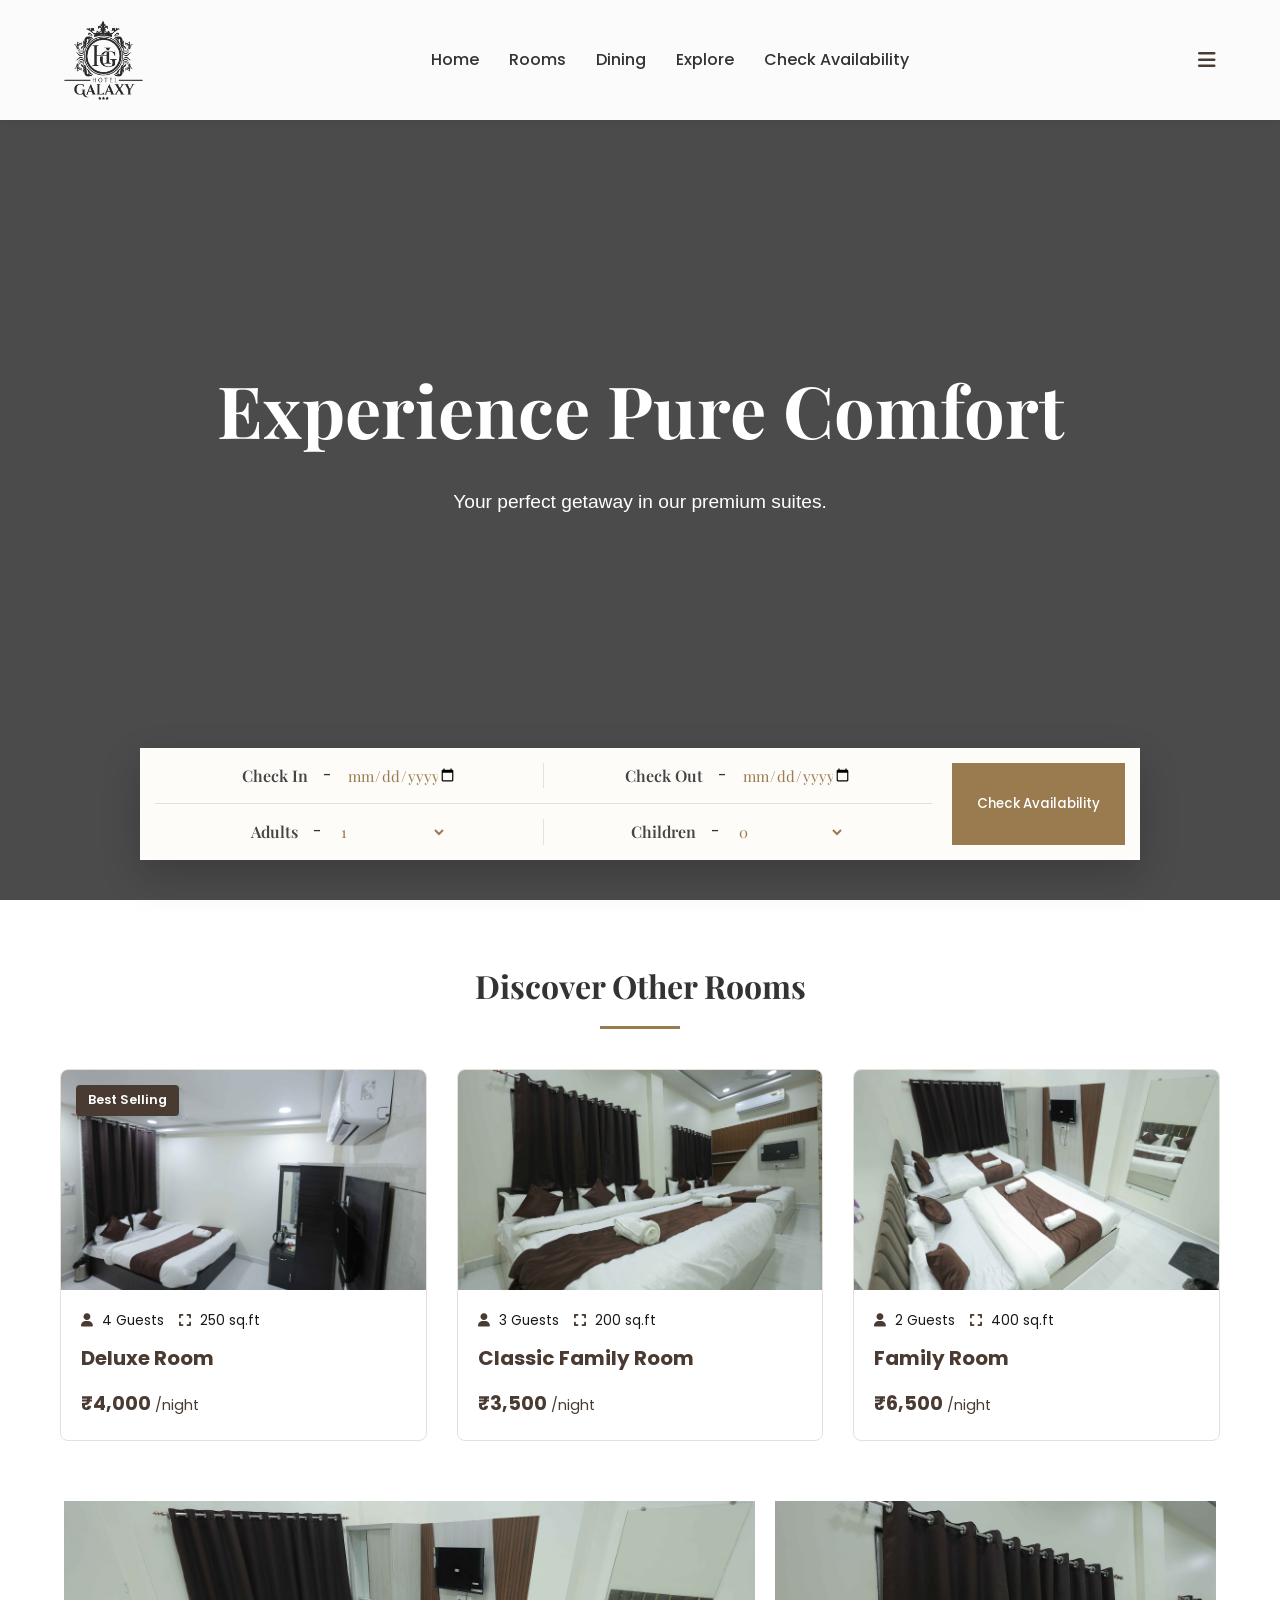
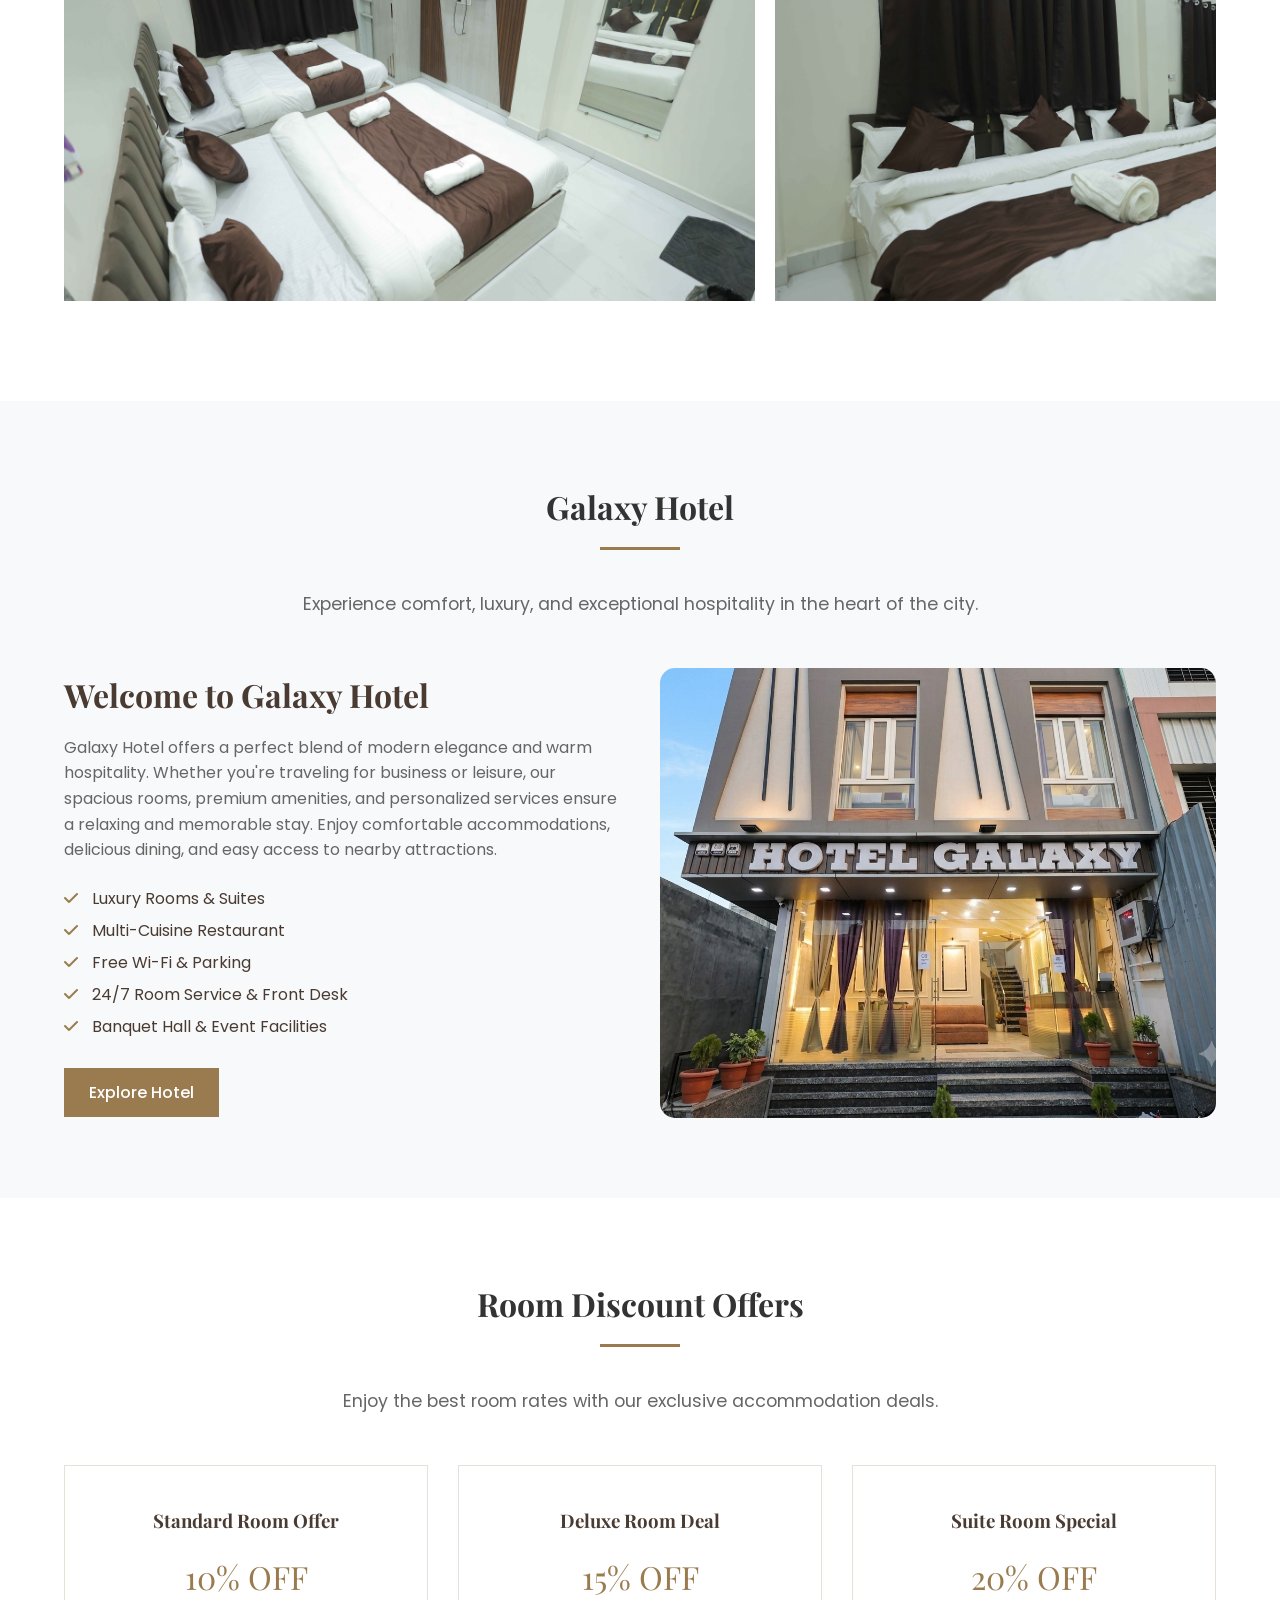
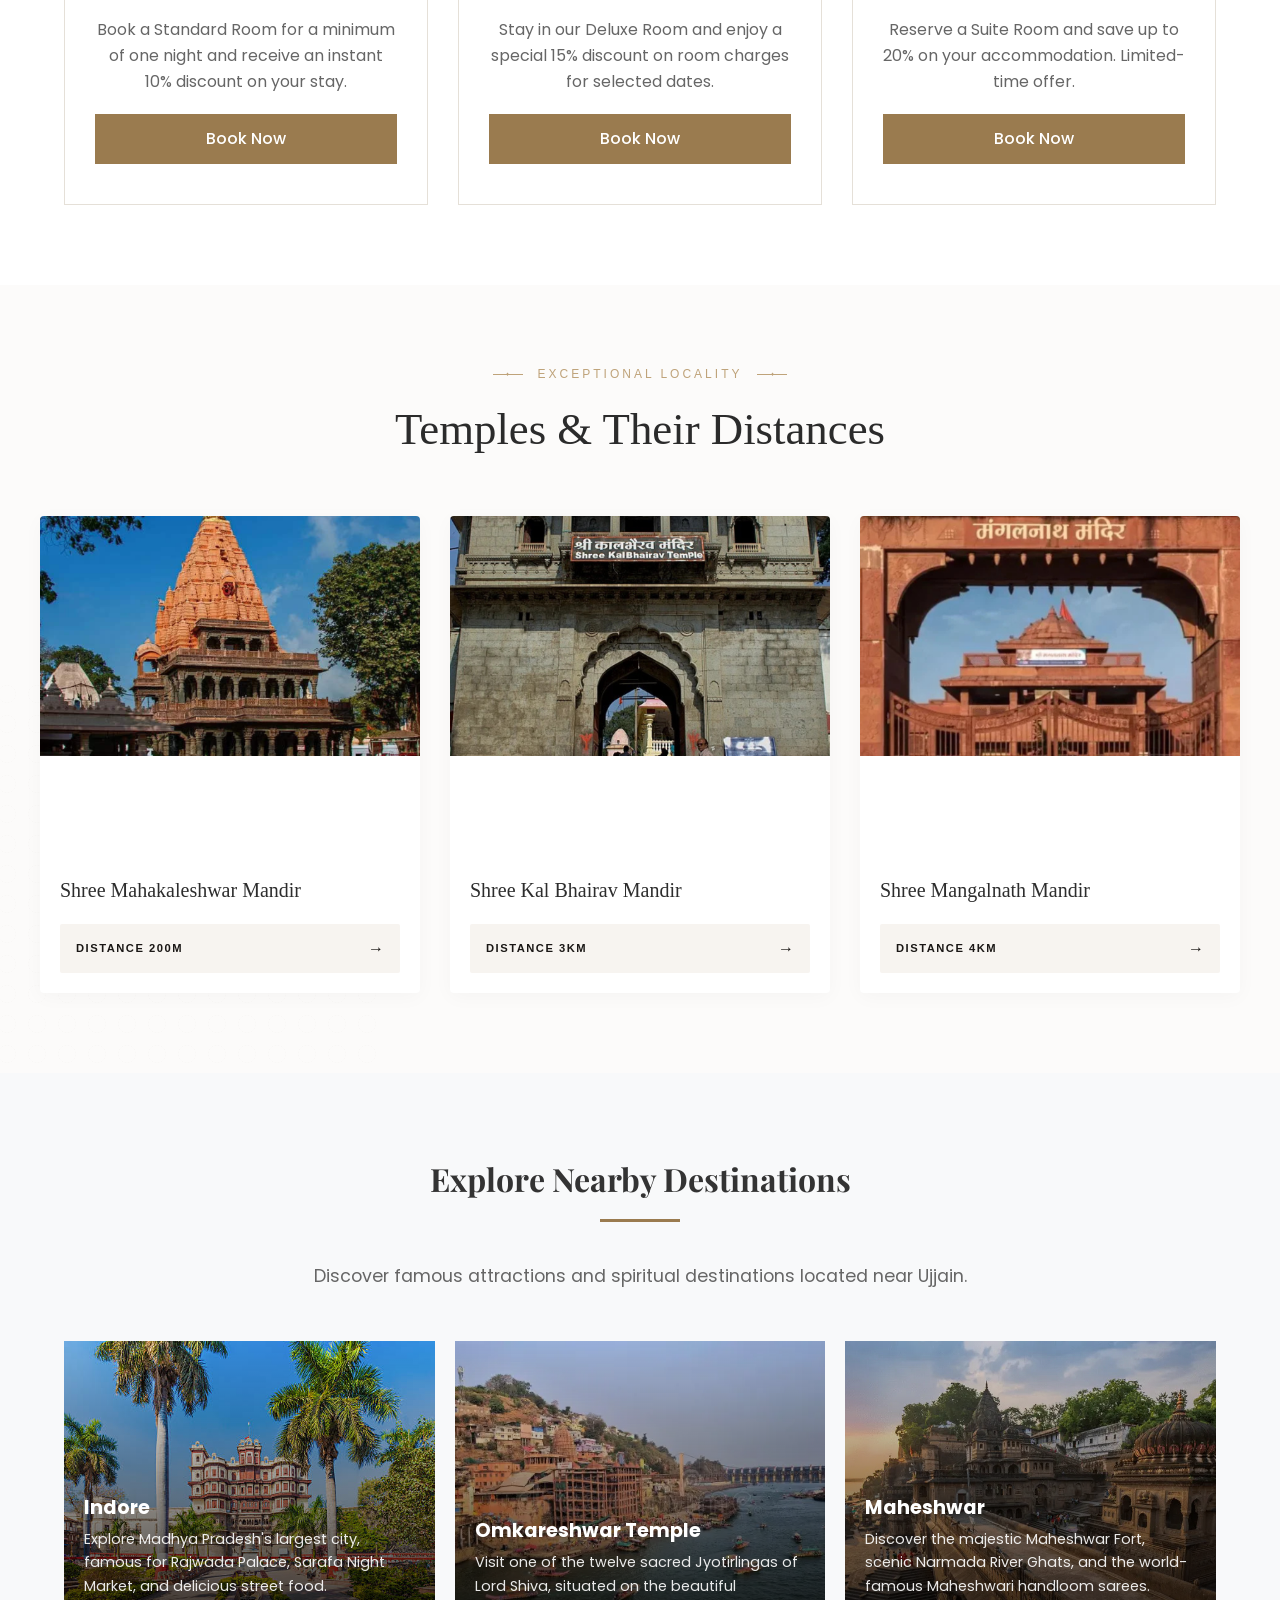
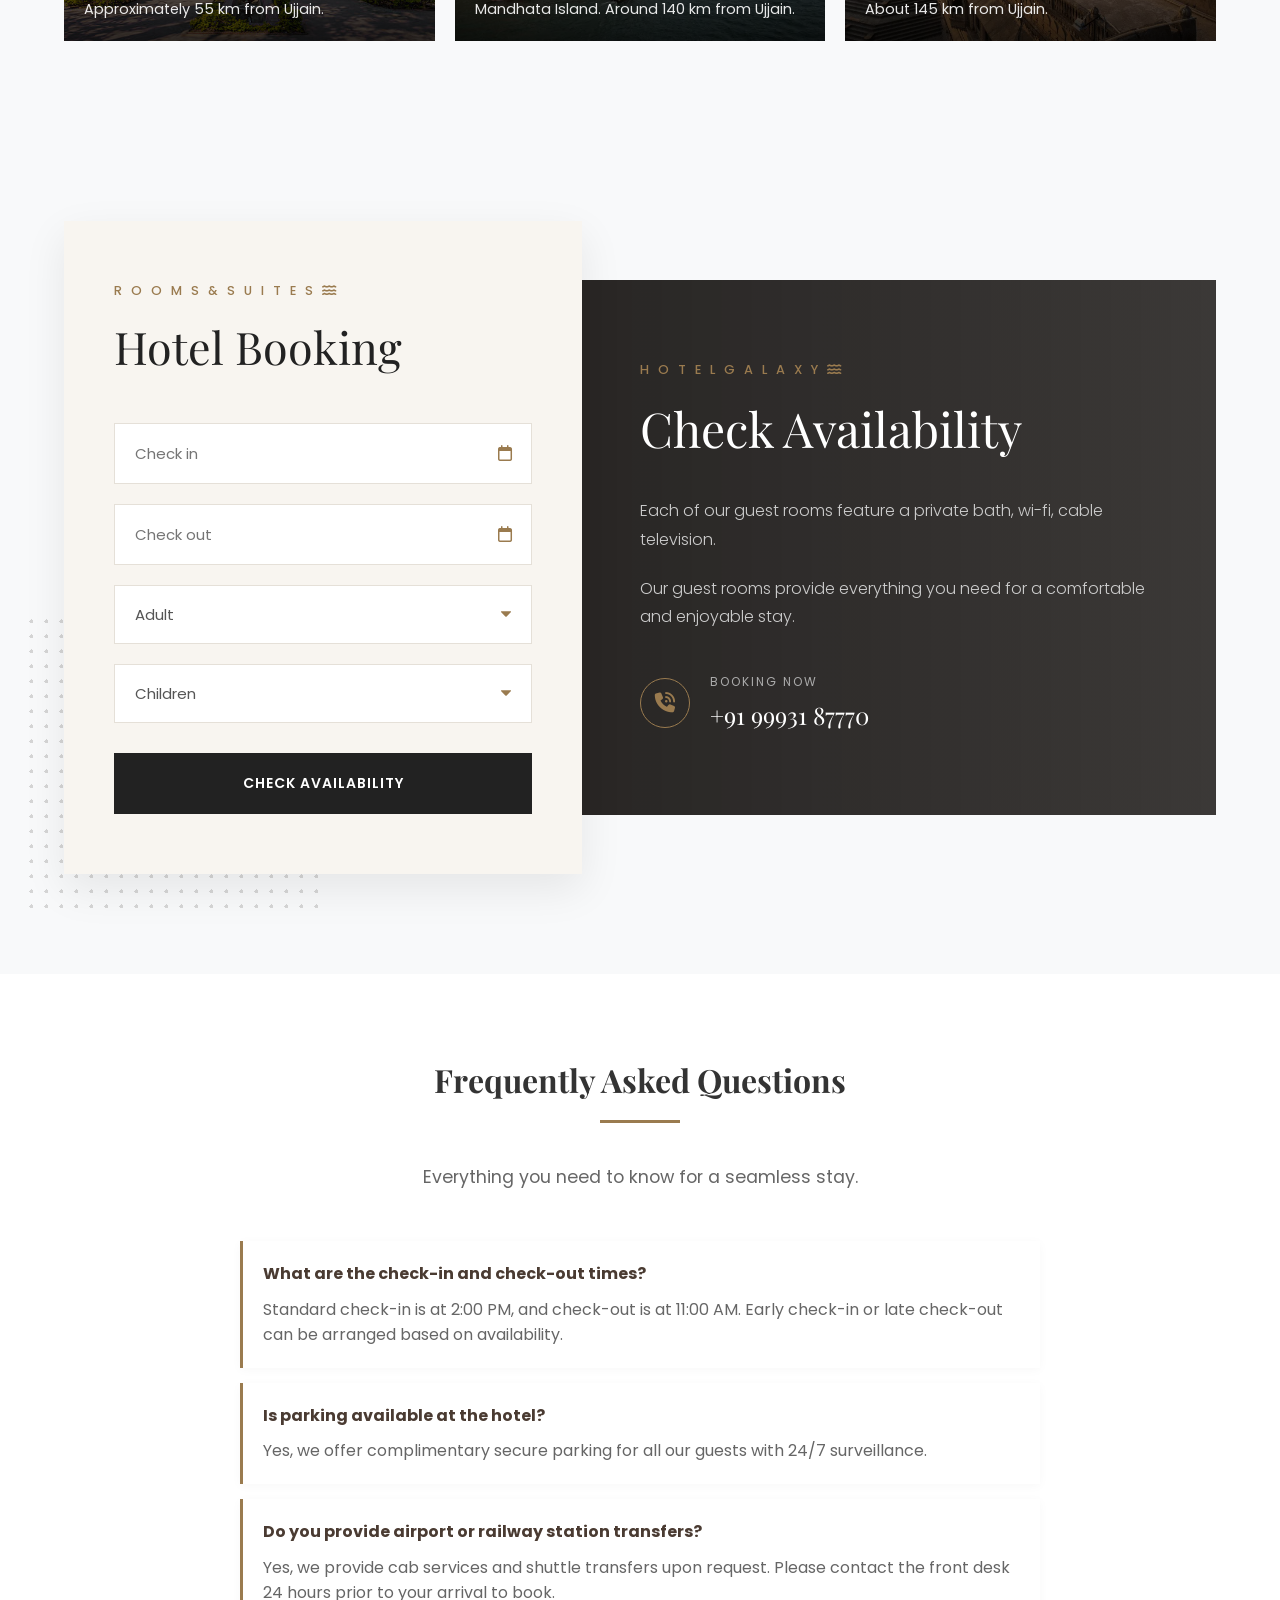
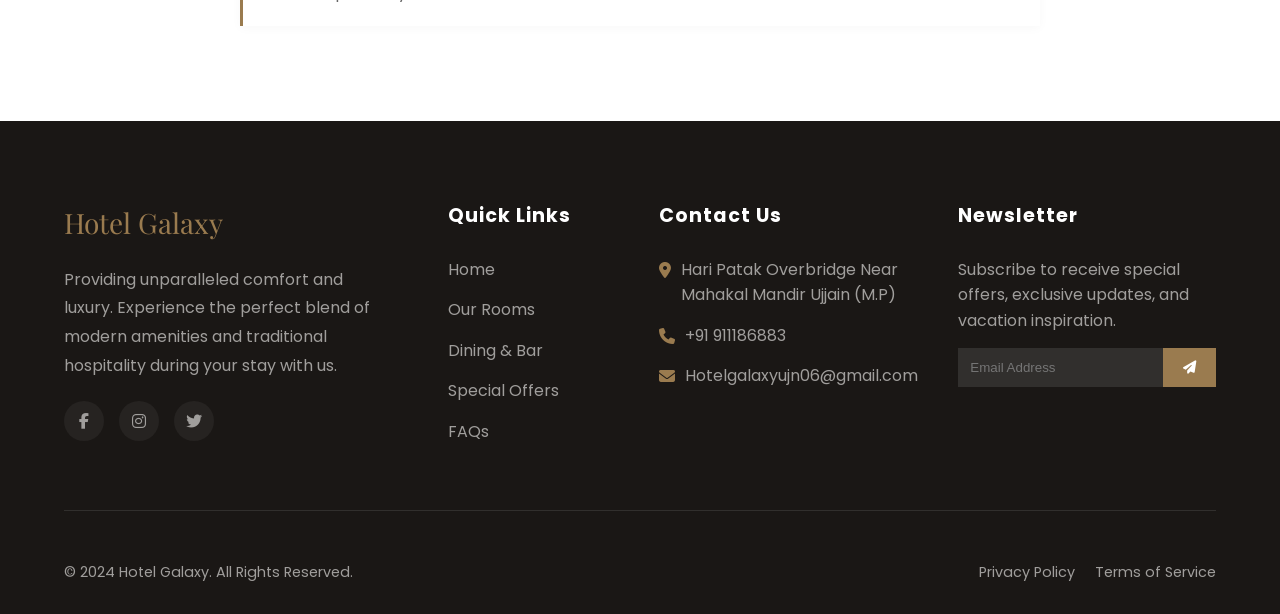
==== index.html @ 5118d193 "my first commit" ====
<!DOCTYPE html>
<html lang="en">
<head>
    <meta charset="UTF-8">
    <meta name="viewport" content="width=device-width, initial-scale=1.0">
    <title>Hotel Galaxy - Premium Stays</title>
    <link rel="stylesheet" href="https://cdnjs.cloudflare.com/ajax/libs/font-awesome/6.4.0/css/all.min.css">
        <link rel="stylesheet" href="style.css">
    <link href="https://fonts.googleapis.com/css2?family=Playfair+Display:wght@400;600;700&family=Poppins:wght@300;400;500;600&display=swap" rel="stylesheet">
    
    <style>
     
    </style>
</head>
<body>

    <nav class="navbar">
        <a href="#"><img  class="logo" src="./IMAGES/Hotel Galaxy (1).png"/></a>
        <ul class="nav-links">
            <li><a href="./index.html">Home</a></li>
            <li><a href="#Rooms">Rooms</a></li>
            <li><a href="#dining">Dining</a></li>
            <li><a href="#attractions">Explore</a></li>
            <li><a href="#availability-split*">Check Availability</a></li>
        </ul>
        <div class="nav-icons">
            <i class="fa-solid fa-bars"></i>
        </div>
    </nav>

    <header id="home" class="hero">
     <div class="hero-slider-container">
    <div class="slider-bg bg-1"></div>
    <div class="slider-bg bg-2"></div>
    <div class="slider-bg bg-3"></div>
    <div class="slider-bg bg-4"></div>

    <div class="slider-overlay"></div>

    <div class="hero-content">
        <h1>Experience Pure Comfort</h1>
        <p>Your perfect getaway in our premium suites.</p>
    </div>
</div>

        <div class="booking-section">
            <div class="booking-widget">
                <div class="booking-inputs">
                    <div class="booking-row top-row">
                        <div class="input-group left-col">
                            <label>Check In</label> <span class="dash">-</span> <input type="date">
                        </div>
                        <div class="input-group">
                            <label>Check Out</label> <span class="dash">-</span> <input type="date">
                        </div>
                    </div>
                    <div class="booking-row">
                        <div class="input-group left-col">
                            <label>Adults</label> <span class="dash">-</span>
                            <select><option>1</option><option>2</option><option>3</option><option>4</option></select>
                        </div>
                        <div class="input-group">
                            <label>Children</label> <span class="dash">-</span>
                            <select><option>0</option><option>1</option><option>2</option></select>
                        </div>
                    </div>
                </div>
                <button type="button" class="btn" onclick="sendWhatsApp()">
    Check Availability
</button>
            </div>
        </div>
    </header>

    <!-- <section id="info">
        <div class="room-info">
            <div class="info-text">
                <h2>The Premium Quad Room</h2>
                <p>Designed with families and groups in mind, this spacious suite features beautifully upholstered double beds with premium linens, modern wall paneling, and a sleek en-suite bathroom.</p>
                <div class="info-features">
                    <span><i class="fa-solid fa-bed"></i> 4 Person Capacity</span>
                    <span><i class="fa-solid fa-tv"></i> Flat Screen TV</span>
                    <span><i class="fa-solid fa-snowflake"></i> Air Conditioning</span>
                    <span><i class="fa-solid fa-wifi"></i> Free WiFi</span>
                </div>
            </div>
        </div>
    </section> -->
 <link rel="stylesheet" href="https://cdnjs.cloudflare.com/ajax/libs/font-awesome/6.4.0/css/all.min.css">


<section class="other-rooms-section" id="Rooms">
    <div class="container">
        <h2 class="section-title">Discover Other Rooms</h2>
        <div class="rooms-grid">
            
            <!-- Room Card 1 -->
               <a style="text-decoration: none;" href="./Deluxeroom.html">
            <div class="room-card">
                <div class="card-badge">Best Selling</div>
                <div class="card-img">
                   <img src="./IMAGES/ROOMIMG/TWOBED.jpeg" alt="Palm Breeze Room">
                </div>
                <div class="card-body">
                    <div class="card-meta">
                        <span><i class="fas fa-user"></i> 4 Guests</span>
                        <span><i class="fas fa-expand"></i> 250 sq.ft</span>
                    </div>
                    <h4 >Deluxe Room</h4>
                    <div class="card-price">₹4,000 <span>/night</span></div>
                </div>
            </div>
           </a>
            <!-- Room Card 2 -->
               <a style="text-decoration: none;" href="./ClasicFamilyRoom.html">
            <div class="room-card">
                <div class="card-img">
                    <img src="./IMAGES/ROOMIMG/SIZBED.jpeg" alt="Lotus Suite">
                </div>
                <div class="card-body">
                    <div class="card-meta">
                        <span><i class="fas fa-user"></i> 3 Guests</span>
                        <span><i class="fas fa-expand"></i> 200 sq.ft</span>
                    </div>
                     <h4>Classic Family Room</h4>
                    <div class="card-price">₹3,500 <span>/night</span></div>
                </div>
            </div>
</a>
            <!-- Room Card 3 -->
               <a style="text-decoration: none;" href="./FamilyRoom.html">
            <div class="room-card">
                <div class="card-img">
                  <img src="./IMAGES/ROOMIMG/FOURBED.jpeg" alt="Jasmine Retreat">  
                </div>
                <div class="card-body">
                    <div class="card-meta">
                        <span><i class="fas fa-user"></i> 2 Guests</span>
                        <span><i class="fas fa-expand"></i> 400 sq.ft</span>
                    </div>
                    <h4>Family Room</h4>
                    <div class="card-price">₹6,500 <span>/night</span></div>
                </div>
            </div>
</a>
        </div>
    </div>
</section>
    <section id="gallery" style="background-color: var(--white); padding-top: 0;">
        <div class="gallery-container">
            <div class="gallery-item"><img src="./IMAGES/ROOMIMG/FOURBED.jpeg" alt="Room View"></div>
            <div class="gallery-item"><img src="./IMAGES/ROOMIMG/SIZBED.jpeg" alt="Room View"></div>
            <div class="gallery-item"><img src="./IMAGES/ROOMIMG/TWOBED.jpeg" alt="Room View"></div>
        </div>
    </section>

    <section id="galaxy-hotel">
    <h2 class="section-title">Galaxy Hotel</h2>
    <p class="section-subtitle">Experience comfort, luxury, and exceptional hospitality in the heart of the city.</p>

    <div class="dining-grid">
        <div class="dining-content">
            <h3>Welcome to Galaxy Hotel</h3>

            <p style="margin-bottom: 20px; color: var(--text-light);">
                Galaxy Hotel offers a perfect blend of modern elegance and warm hospitality. Whether you're traveling for business or leisure, our spacious rooms, premium amenities, and personalized services ensure a relaxing and memorable stay. Enjoy comfortable accommodations, delicious dining, and easy access to nearby attractions.
            </p>

            <ul style="list-style: none; line-height: 2; margin-bottom: 25px; color: var(--primary-color);">
                <li>
                    <i class="fa-solid fa-check" style="color: var(--accent-color); margin-right: 10px;"></i>
                    Luxury Rooms & Suites
                </li>
                <li>
                    <i class="fa-solid fa-check" style="color: var(--accent-color); margin-right: 10px;"></i>
                    Multi-Cuisine Restaurant
                </li>
                <li>
                    <i class="fa-solid fa-check" style="color: var(--accent-color); margin-right: 10px;"></i>
                    Free Wi-Fi & Parking
                </li>
                <li>
                    <i class="fa-solid fa-check" style="color: var(--accent-color); margin-right: 10px;"></i>
                    24/7 Room Service & Front Desk
                </li>
                <li>
                    <i class="fa-solid fa-check" style="color: var(--accent-color); margin-right: 10px;"></i>
                    Banquet Hall & Event Facilities
                </li>
            </ul>

            <a href="#rooms" class="btn">Explore Hotel</a>
        </div>

        <div class="dining-img"></div>
    </div>
</section>

<section id="offers" style="background-color: var(--white);">
    <h2 class="section-title">Room Discount Offers</h2>
    <p class="section-subtitle">Enjoy the best room rates with our exclusive accommodation deals.</p>

    <div class="offers-grid">

        <div class="offer-card">
            <h3>Standard Room Offer</h3>
            <div class="price">10% OFF</div>
            <p style="color: var(--text-light); margin-bottom: 20px;">
                Book a Standard Room for a minimum of one night and receive an instant 10% discount on your stay.
            </p>
            <a href="#booking" class="btn" style="width: 100%;">Book Now</a>
        </div>

        <div class="offer-card">
            <h3>Deluxe Room Deal</h3>
            <div class="price">15% OFF</div>
            <p style="color: var(--text-light); margin-bottom: 20px;">
                Stay in our Deluxe Room and enjoy a special 15% discount on room charges for selected dates.
            </p>
            <a href="#booking" class="btn" style="width: 100%;">Book Now</a>
        </div>

        <div class="offer-card">
            <h3>Suite Room Special</h3>
            <div class="price">20% OFF</div>
            <p style="color: var(--text-light); margin-bottom: 20px;">
                Reserve a Suite Room and save up to 20% on your accommodation. Limited-time offer.
            </p>
            <a href="#booking" class="btn" style="width: 100%;">Book Now</a>
        </div>

    </div>
</section>
    <section class="exceptional-locality">
  <div class="bg-pattern"></div>

  <div class="locality-container">
    <div class="locality-header">
      <div class="subtitle-wrapper">
        <span class="line-deco"></span>
        <span class="subtitle">Exceptional Locality</span>
        <span class="line-deco"></span>
      </div>
      <h2>Temples & Their Distances</h2>
    </div>

    <div class="temple-grid">
      
      <div class="temple-card">
        <div class="card-image">
          <img src="./IMAGES/Untitled design/1.png" alt="Shree Mahakaleshwar Mandir">
        </div>
        <div class="card-body">
          <h3>Shree Mahakaleshwar Mandir</h3>
          <div class="distance-bar">
            <span class="distance-text">Distance 200m</span>
            <span class="arrow">&rarr;</span>
          </div>
        </div>
      </div>

      <div class="temple-card">
        <div class="card-image">
          <img src="./IMAGES/Untitled design/2.png" alt="Shree Kal Bhairav Mandir">
        </div>
        <div class="card-body">
          <h3>Shree Kal Bhairav Mandir</h3>
          <div class="distance-bar">
            <span class="distance-text">Distance 3km</span>
            <span class="arrow">&rarr;</span>
          </div>
        </div>
      </div>

      <div class="temple-card">
        <div class="card-image">
          <img src="./IMAGES/Untitled design/3.png" alt="Shree Mangalnath Mandir">
        </div>
        <div class="card-body">
          <h3>Shree Mangalnath Mandir</h3>
          <div class="distance-bar">
            <span class="distance-text">Distance 4km</span>
            <span class="arrow">&rarr;</span>
          </div>
        </div>
      </div>

    </div>
  </div>
</section>
    <section id="attractions">
    <h2 class="section-title">Explore Nearby Destinations</h2>
    <p class="section-subtitle">Discover famous attractions and spiritual destinations located near Ujjain.</p>

    <div class="attractions-grid">

        <div class="attraction-card" style="background-image: url('./IMAGES/Untitled design/indore.jpg');">
            <div class="attraction-info">
                <h4>Indore</h4>
                <p style="font-size: 0.9rem; opacity: 0.9;">
                    Explore Madhya Pradesh's largest city, famous for Rajwada Palace, Sarafa Night Market, and delicious street food. Approximately 55 km from Ujjain.
                </p>
            </div>
        </div>

        <div class="attraction-card" style="background-image: url('./IMAGES/Untitled design/omkar.webp');">
            <div class="attraction-info">
                <h4>Omkareshwar Temple</h4>
                <p style="font-size: 0.9rem; opacity: 0.9;">
                    Visit one of the twelve sacred Jyotirlingas of Lord Shiva, situated on the beautiful Mandhata Island. Around 140 km from Ujjain.
                </p>
            </div>
        </div>

        <div class="attraction-card" style="background-image: url('./IMAGES/Untitled design/MAHESHWARA.png');">
            <div class="attraction-info">
                <h4>Maheshwar</h4>
                <p style="font-size: 0.9rem; opacity: 0.9;">
                    Discover the majestic Maheshwar Fort, scenic Narmada River Ghats, and the world-famous Maheshwari handloom sarees. About 145 km from Ujjain.
                </p>
            </div>
        </div>

    </div>
</section>
<section id="availability-split" class="availability-split-section">
    <div class="availability-container">
        
        <div class="booking-form-card">
            <div class="form-header">
                <span class="sub-heading">R O O M S & S U I T E S <i class="fa-solid fa-water"></i></span>
                <h2>Hotel Booking</h2>
            </div>
            
            <form class="vertical-booking-form">
                <div class="input-wrapper">
                    <input type="text" placeholder="Check in" onfocus="(this.type='date')" onblur="(this.type='text')">
                    <i class="fa-regular fa-calendar input-icon"></i>
                </div>
                <div class="input-wrapper">
                    <input type="text" placeholder="Check out" onfocus="(this.type='date')" onblur="(this.type='text')">
                    <i class="fa-regular fa-calendar input-icon"></i>
                </div>
                <div class="input-wrapper">
                    <select required>
                        <option value="" disabled selected hidden>Adult</option>
                        <option value="1">1 Adult</option>
                        <option value="2">2 Adults</option>
                        <option value="3">3 Adults</option>
                        <option value="4">4 Adults</option>
                    </select>
                </div>
                <div class="input-wrapper">
                    <select required>
                        <option value="" disabled selected hidden>Children</option>
                        <option value="0">0 Children</option>
                        <option value="1">1 Child</option>
                        <option value="2">2 Children</option>
                    </select>
                </div>
                <button type="submit" class="btn-dark-solid">CHECK AVAILABILITY</button>
            </form>
        </div>

        <div class="booking-info-card">
            <div class="info-content">
                <span class="sub-heading">H O T E L G A L A X Y <i class="fa-solid fa-water"></i></span>
                <h2>Check Availability</h2>
                
                <p>Each of our guest rooms feature a private bath, wi-fi, cable television.</p>
                <p>Our guest rooms provide everything you need for a comfortable and enjoyable stay.</p>
                
                <div class="contact-box">
                    <div class="icon-circle">
                        <i class="fa-solid fa-phone-volume"></i>
                    </div>
                    <div class="contact-text">
                        <span class="booking-now-text">BOOKING NOW</span>
                        <a href="tel:+919993187770" class="phone-number">+91 99931 87770</a>
                    </div>
                </div>
            </div>
        </div>

    </div>
</section>
    <section id="faq" style="background-color: var(--white);">
        <h2 class="section-title">Frequently Asked Questions</h2>
        <p class="section-subtitle">Everything you need to know for a seamless stay.</p>
        <div class="faq-grid">
            <div class="faq-item">
                <h4>What are the check-in and check-out times?</h4>
                <p style="color: var(--text-light);">Standard check-in is at 2:00 PM, and check-out is at 11:00 AM. Early check-in or late check-out can be arranged based on availability.</p>
            </div>
            <div class="faq-item">
                <h4>Is parking available at the hotel?</h4>
                <p style="color: var(--text-light);">Yes, we offer complimentary secure parking for all our guests with 24/7 surveillance.</p>
            </div>
            <div class="faq-item">
                <h4>Do you provide airport or railway station transfers?</h4>
                <p style="color: var(--text-light);">Yes, we provide cab services and shuttle transfers upon request. Please contact the front desk 24 hours prior to your arrival to book.</p>
            </div>
        </div>
    </section>

    <footer>
        <div class="footer-container">
            <div class="footer-col">
                <span class="footer-logo">Hotel Galaxy</span>
                <p style="color: #A09E9C; line-height: 1.8; margin-bottom: 20px; padding-right: 20px;">Providing unparalleled comfort and luxury. Experience the perfect blend of modern amenities and traditional hospitality during your stay with us.</p>
                <div class="social-icons">
                    <a href="#"><i class="fa-brands fa-facebook-f"></i></a>
                    <a href="#"><i class="fa-brands fa-instagram"></i></a>
                    <a href="#"><i class="fa-brands fa-twitter"></i></a>
                </div>
            </div>

            <div class="footer-col">
                <h4>Quick Links</h4>
                <ul class="footer-links">
                    <li><a href="./index.html">Home</a></li>
                    <li><a href="#info">Our Rooms</a></li>
                    <li><a href="#dining">Dining & Bar</a></li>
                    <li><a href="#offers">Special Offers</a></li>
                    <li><a href="#faq">FAQs</a></li>
                </ul>
            </div>

            <div class="footer-col contact-info">
                <h4>Contact Us</h4>
                <p><i class="fa-solid fa-location-dot"></i> Hari Patak Overbridge Near Mahakal Mandir Ujjain (M.P)</p>
                <p><i class="fa-solid fa-phone"></i> +91 911186883</p>
                <p><i class="fa-solid fa-envelope"></i> Hotelgalaxyujn06@gmail.com</p>
            </div>

            <div class="footer-col">
                <h4>Newsletter</h4>
                <p style="color: #A09E9C; margin-bottom: 15px;">Subscribe to receive special offers, exclusive updates, and vacation inspiration.</p>
                <form class="newsletter-form">
                    <input type="email" placeholder="Email Address" required>
                    <button type="submit"><i class="fa-solid fa-paper-plane"></i></button>
                </form>
            </div>
        </div>

        <div class="footer-bottom">
            <p>&copy; 2024 Hotel Galaxy. All Rights Reserved.</p>
            <div style="display: flex; gap: 20px;">
                <a href="#" style="color: #A09E9C; text-decoration: none;">Privacy Policy</a>
                <a href="#" style="color: #A09E9C; text-decoration: none;">Terms of Service</a>
            </div>
        </div>
    </footer>
<script>
    function sendWhatsApp() {
    const checkIn = document.querySelector('input[type="date"]').value;
    const checkOut = document.querySelectorAll('input[type="date"]')[1].value;
    const adults = document.querySelectorAll('select')[0].value;
    const children = document.querySelectorAll('select')[1].value;

    const message =
`*New Room Booking Request*

🏨 Galaxy Hotel

📅 Check In: ${checkIn}
📅 Check Out: ${checkOut}
👨 Adults: ${adults}
👶 Children: ${children}`;

    const phone = "919111868883"; // Country code +91

    const url = `https://wa.me/${phone}?text=${encodeURIComponent(message)}`;

    window.open(url, "_blank");
}
</script>
</body>
</html>
---- style.css ----
/* --- CSS Variables --- */
        :root {
            --primary-color: #4A3B32; 
            --accent-color: #9A7B4F;
            --widget-bg: #FDFCF8;
            --bg-light: #F8F9FA;
            --text-dark: #333333;
            --text-light: #666666;
            --white: #FFFFFF;
            --border-color: #E5E0D8;
            --footer-bg: #1A1715;
        }

        * { margin: 0; padding: 0; box-sizing: border-box; }

        body {
            font-family: 'Poppins', sans-serif;
            color: var(--text-dark);
            line-height: 1.6;
            background-color: var(--bg-light);
            overflow-x: hidden;
        }

        h1, h2, h3, label { font-family: 'Playfair Display', serif; }
        h1, h2, h3 { color: var(--primary-color); }

        /* --- Global Elements --- */
        section { padding: 80px 5%; }
        
        .section-title {
            text-align: center;
            font-size: 2.5rem;
            margin-bottom: 10px;
            position: relative;
        }
        
        .section-subtitle {
            text-align: center;
            color: var(--text-light);
            margin-bottom: 50px;
            font-size: 1.1rem;
        }

        .section-title::after {
            content: '';
            width: 80px;
            height: 3px;
            background-color: var(--accent-color);
            display: block;
            margin: 15px auto 0;
        }

        .btn {
            padding: 12px 25px;
            background-color: var(--accent-color);
            color: var(--white);
            border: none;
            font-family: 'Poppins', sans-serif;
            font-weight: 500;
            cursor: pointer;
            transition: 0.3s;
            text-decoration: none;
            display: inline-block;
        }
        
        .btn:hover { background-color: #82663f; }

        /* --- Navbar --- */
        .navbar {
            display: flex;
            justify-content: space-between;
            align-items: center;
            padding: 20px 5%;
            background-color: rgba(255, 255, 255, 0.98);
            position: fixed;
            width: 100%;
            top: 0;
            z-index: 1000;
            box-shadow: 0 2px 10px rgba(0,0,0,0.05);
        }

        .logo {
            font-size: 24px;
            font-weight: 700;
            color: var(--primary-color);
            text-decoration: none;
            display: flex;
            align-items: center;
            gap: 10px;
        }

        .nav-links {
            list-style: none;
            display: flex;
            gap: 30px;
        }

        .nav-links a {
            text-decoration: none;
            color: var(--text-dark);
            font-weight: 500;
            transition: color 0.3s;
        }

        .nav-links a:hover { color: var(--accent-color); }

        .nav-icons {
            display: flex;
            gap: 20px;
            font-size: 20px;
            color: var(--primary-color);
            cursor: pointer;
        }

        /* --- Hero Section & Booking Widget --- */
        .hero {
            height: 100vh;
            background-image: linear-gradient(rgba(0, 0, 0, 0.5), rgba(0, 0, 0, 0.5)), url('ADIL9560.JPG.jpg');
            background-size: cover;
            background-position: center;
            display: flex;
            flex-direction: column;
            align-items: center;
            justify-content: center;
            text-align: center;
            position: relative;
        }
        /* Container to hold everything together */
.hero-slider-container {
    position: relative;
    width: 100%;
    height: 100vh; /* Takes up full screen height - adjust as needed */
    overflow: hidden;
    display: flex;
    align-items: center;
    justify-content: center;
    text-align: center;
    color: white; /* Text color */
    font-family: sans-serif;
}

/* Base styling for the background image layers */
.slider-bg {
    position: absolute;
    top: 0;
    left: 0;
    width: 100%;
    height: 100%;
    background-size: cover;
    background-position: center;
    opacity: 0; /* Hidden by default */
    z-index: 1;
    /* The animation: name, duration, timing, loop */
    animation: slideAnimation 15s infinite; 
}

/* Assign images to each layer (Replace these URLs with your actual images) */
.bg-1 {
    background-image: url('./IMAGES/hotelfront.png');
    animation-delay: 0s;
}

.bg-2 {
    background-image: url('./IMAGES/ASP_6098.JPG_11zon.jpeg');
    animation-delay: 5s; /* Starts after 1/3 of total duration */
}

.bg-3 {
    background-image: url('./IMAGES/ASP_6097.JPG_11zon.jpeg');
    animation-delay: 10s; /* Starts after 2/3 of total duration */
}
.bg-4 {
    background-image: url('./IMAGES/ASP_6094.JPG_11zon.jpeg');
    animation-delay: 15s; /* Starts after 2/3 of total duration */
}

/* Dark overlay to ensure text is readable over the images */
.slider-overlay {
    position: absolute;
    top: 0;
    left: 0;
    width: 100%;
    height: 100%;
    background-color: rgba(0, 0, 0, 0.4); /* Adjust opacity (0.4) for darker/lighter */
    z-index: 2;
}

/* Styling your content */
.hero-content {
    position: relative;
    z-index: 3; /* Keeps text above the overlay and images */
    padding: 20px;
}

.hero-content h1 {
    font-size: 4rem;
    margin-bottom: 10px;
}

.hero-content p {
    font-size: 1.5rem;
}
/* Google Fonts Import for Premium Typography */
@import url('https://fonts.googleapis.com/css2?family=Marcellus&family=Montserrat:wght@400;500;600&display=swap');

/* Section Base Setup */
.exceptional-locality {
  position: relative;
  background-color: #fcfbfa;
  padding: 80px 20px;
  font-family: 'Montserrat', sans-serif;
  overflow: hidden;
}

/* Subtle background wave pattern simulation (Bottom Left) */
.exceptional-locality::before {
  content: "";
  position: absolute;
  bottom: -10%;
  left: -10%;
  width: 40%;
  height: 60%;
  background: radial-gradient(circle, transparent 40%, rgba(220, 215, 206, 0.2) 41%, transparent 42%);
  background-size: 30px 30px;
  opacity: 0.7;
  pointer-events: none;
}

.locality-container {
  max-width: 1200px;
  margin: 0 auto;
  position: relative;
  z-index: 2;
}

/* Header Styling */
.locality-header {
  text-align: center;
  margin-bottom: 50px;
}

.subtitle-wrapper {
  display: flex;
  align-items: center;
  justify-content: center;
  gap: 15px;
  margin-bottom: 10px;
}

/* Elegant line dividers around subtitle */
.line-deco {
  display: inline-block;
  width: 30px;
  height: 1px;
  background-color: #bfa37a;
  position: relative;
}
.line-deco::after {
  content: "♦";
  font-size: 6px;
  color: #bfa37a;
  position: absolute;
  top: -4px;
  left: 50%;
  transform: translateX(-50%);
}

.subtitle {
  font-family: 'Montserrat', sans-serif;
  text-transform: uppercase;
  font-size: 0.75rem;
  letter-spacing: 3px;
  color: #bfa37a;
  font-weight: 500;
}

.locality-header h2 {
  font-family: 'Marcellus', Georgia, serif;
  font-size: 2.8rem;
  color: #2b2b2b;
  margin: 0;
  font-weight: 400;
}

/* Responsive Cards Layout Grid */
.temple-grid {
  display: grid;
  grid-template-columns: repeat(auto-fit, minmax(320px, 1fr));
  gap: 30px;
  justify-content: center;
}

/* Individual Card Design */
.temple-card {
  background-color: #ffffff;
  border-radius: 4px;
  overflow: hidden;
  box-shadow: 0 4px 20px rgba(0, 0, 0, 0.03);
  transition: transform 0.3s ease, box-shadow 0.3s ease;
  display: flex;
  flex-direction: column;
}

.temple-card:hover {
  transform: translateY(-5px);
  box-shadow: 0 12px 30px rgba(191, 163, 122, 0.15);
}

/* Image Wrapper with fixed vertical framing aspect ratio */
.card-image {
  width: 100%;
  height: 340px; 
  overflow: hidden;
}

.card-image img {
  width: 100%;
  height: 100%;
  object-fit: cover;
  transition: transform 0.5s ease;
}

.temple-card:hover .card-image img {
  transform: scale(1.04);
}

/* Content Frame inside card */
.card-body {
  padding: 24px;
  display: flex;
  flex-direction: column;
  flex-grow: 1;
}

.card-body h3 {
  font-family: 'Marcellus', Georgia, serif;
  font-size: 1.25rem;
  color: #2d2d2d;
  margin: 0 0 20px 0;
  font-weight: 500;
  line-height: 1.4;
}

/* Distance Indicator Footer Bar */
.distance-bar {
  background-color: #f7f4f0;
  border-radius: 2px;
  padding: 12px 16px;
  display: flex;
  align-items: center;
  justify-content: space-between;
  margin-top: auto; /* Pushes the badge perfectly to the card bottom */
  cursor: pointer;
  transition: background-color 0.2s ease;
}

.temple-card:hover .distance-bar {
  background-color: #f1ede6;
}

.distance-text {
  font-size: 0.7rem;
  text-transform: uppercase;
  letter-spacing: 1.5px;
  color: #615e58;
  font-weight: 600;
}

.arrow {
  font-size: 1rem;
  color: #4a4740;
  transition: transform 0.2s ease;
}

.distance-bar:hover .arrow {
  transform: translateX(4px);
}

/* Mobile Responsive Optimization */
@media (max-width: 768px) {
  .locality-header h2 {
    font-size: 2.2rem;
  }
  .exceptional-locality {
    padding: 50px 15px;
  }
  .card-image {
    height: 280px;
  }
}
/* The Keyframe Animation */
@keyframes slideAnimation {
    0%   { opacity: 0; transform: scale(1.05); } /* Start hidden and slightly zoomed in */
    10%  { opacity: 1; transform: scale(1); }    /* Fade in and zoom out slightly */
    33%  { opacity: 1; transform: scale(1); }    /* Stay visible */
    43%  { opacity: 0; transform: scale(1.05); } /* Fade out */
    100% { opacity: 0; transform: scale(1.05); } /* Stay hidden until next cycle */
}

        .hero-content h1 {
            font-size: 4.5rem;
            color: var(--white);
            margin-bottom: 20px;
        }

        .hero-content p {
            font-size: 1.2rem;
            color: var(--white);
            margin-bottom: 30px;
        }

        .booking-section {
            position: absolute;
            bottom: 40px;
            width: 100%;
            display: flex;
            flex-direction: column;
            align-items: center;
            z-index: 20;
        }

        .booking-widget {
            background-color: var(--widget-bg);
            display: flex;
            width: 90%;
            max-width: 1000px;
            box-shadow: 0 15px 40px rgba(0,0,0,0.2);
            padding: 15px;
            gap: 20px;
        }

        .booking-inputs {
            flex: 1;
            display: flex;
            flex-direction: column;
        }

        .booking-row {
            display: flex;
            width: 100%;
        }

        .booking-row.top-row {
            border-bottom: 1px solid var(--border-color);
            padding-bottom: 15px;
            margin-bottom: 15px;
        }

        .input-group {
            flex: 1;
            display: flex;
            align-items: center;
            justify-content: center;
            gap: 15px;
            padding: 0 20px;
        }

        .input-group.left-col { border-right: 1px solid var(--border-color); }

        .input-group label {
            font-weight: 600;
            color: #444;
            font-size: 16px;
        }

        .input-group input, .input-group select {
            border: none;
            background: transparent;
            font-family: 'Playfair Display', serif;
            color: var(--accent-color);
            font-size: 15px;
            outline: none;
            cursor: pointer;
            width: 110px;
        }

        /* --- Existing Sections (Rooms, Gallery, Amenities) --- */
        .room-info {
            display: flex;
            gap: 50px;
            background: var(--white);
            padding: 50px;
            box-shadow: 0 5px 20px rgba(0,0,0,0.05);
        }

        .info-features {
            display: grid;
            grid-template-columns: 1fr 1fr;
            gap: 15px;
            margin-top: 30px;
        }

        .info-features span { color: var(--text-light); }
        .info-features i { color: var(--accent-color); margin-right: 10px; }

        .gallery-container {
            display: flex;
            gap: 20px;
            overflow-x: auto;
            scroll-snap-type: x mandatory;
            padding-bottom: 20px;
        }

        .gallery-item {
            min-width: 60%;
            height: 400px;
            scroll-snap-align: center;
        }

        .gallery-item img {
            width: 100%;
            height: 100%;
            object-fit: cover;
        }

        .amenities-grid {
            display: grid;
            grid-template-columns: repeat(auto-fit, minmax(200px, 1fr));
            gap: 30px;
            text-align: center;
        }

        .amenity-card {
            background: var(--white);
            padding: 40px 20px;
            box-shadow: 0 5px 15px rgba(0,0,0,0.05);
        }
        .amenity-card i { font-size: 40px; color: var(--accent-color); margin-bottom: 20px; }

        /* --- NEW 1: Dining Section --- */
        .dining-grid {
            display: grid;
            grid-template-columns: 1fr 1fr;
            gap: 40px;
            align-items: center;
        }
        .dining-content h3 { font-size: 2rem; margin-bottom: 15px; }
      

        /* --- NEW 2: Offers Section --- */
        .offers-grid {
            display: grid;
            grid-template-columns: repeat(auto-fit, minmax(300px, 1fr));
            gap: 30px;
        }
        .offer-card {
            background: var(--white);
            border: 1px solid var(--border-color);
            padding: 40px 30px;
            text-align: center;
            transition: 0.3s;
        }
        .offer-card:hover { transform: translateY(-10px); box-shadow: 0 10px 20px rgba(0,0,0,0.1); }
        .offer-card .price { color: var(--accent-color); font-size: 2rem; font-family: 'Playfair Display', serif; margin: 15px 0; }

        /* --- NEW 3: Local Attractions --- */
        .attractions-grid {
            display: grid;
            grid-template-columns: repeat(auto-fit, minmax(250px, 1fr));
            gap: 20px;
        }
        .attraction-card {
            position: relative;
            height: 300px;
            display: flex;
            align-items: flex-end;
            padding: 20px;
            color: var(--white);
            background-color: #333;
            background-size: cover;
            background-position: center;
        }
        .attraction-card::before {
            content: '';
            position: absolute;
            inset: 0;
            background: linear-gradient(transparent, rgba(0,0,0,0.8));
        }
        .attraction-info { position: relative; z-index: 10; }
        .attraction-info h4 { font-family: 'Poppins', sans-serif; font-size: 1.2rem; color: var(--white); margin-bottom: 5px;}
        /* --- Split-Layout Availability Section --- */
.availability-split-section {
    padding: 100px 5%;
    background-color: var(--bg-light);
    display: flex;
    justify-content: center;
}

.availability-container {
    display: flex;
    max-width: 1200px;
    width: 100%;
    position: relative;
    align-items: center;
}

/* Dotted background pattern */
.availability-container::before {
    content: '';
    position: absolute;
    left: -40px;
    bottom: -40px;
    width: 300px;
    height: 300px;
    background-image: radial-gradient(#d5d5d5 2px, transparent 2px);
    background-size: 15px 15px;
    z-index: 0;
}

/* Left Form Card */
.booking-form-card {
    background-color: #F8F5F0; /* Cream color from your image */
    padding: 60px 50px;
    width: 45%;
    position: relative;
    z-index: 2;
    box-shadow: 0 15px 40px rgba(0,0,0,0.08);
}

.sub-heading {
    display: block;
    font-size: 0.8rem;
    color: var(--accent-color);
    letter-spacing: 3px;
    margin-bottom: 10px;
    font-weight: 500;
}

.form-header h2 {
    font-size: 2.8rem;
    color: #222;
    margin-bottom: 40px;
    font-weight: 400;
}

.vertical-booking-form {
    display: flex;
    flex-direction: column;
    gap: 20px;
}

.input-wrapper {
    position: relative;
}

.input-wrapper input,
.input-wrapper select {
    width: 100%;
    padding: 18px 20px;
    border: 1px solid #E5E0D8;
    background-color: var(--white);
    font-family: 'Poppins', sans-serif;
    font-size: 15px;
    color: #555;
    outline: none;
    appearance: none; /* Removes default dropdown arrow */
}

/* Custom dropdown arrow for selects */
.input-wrapper select {
    background-image: url("data:image/svg+xml;charset=US-ASCII,%3Csvg%20xmlns%3D%22http%3A%2F%2Fwww.w3.org%2F2000%2Fsvg%22%20width%3D%22292.4%22%20height%3D%22292.4%22%3E%3Cpath%20fill%3D%22%239A7B4F%22%20d%3D%22M287%2069.4a17.6%2017.6%200%200%200-13-5.4H18.4c-5%200-9.3%201.8-12.9%205.4A17.6%2017.6%200%200%200%200%2082.2c0%205%201.8%209.3%205.4%2012.9l128%20127.9c3.6%203.6%207.8%205.4%2012.8%205.4s9.2-1.8%2012.8-5.4L287%2095c3.5-3.5%205.4-7.8%205.4-12.8%200-5-1.9-9.2-5.5-12.8z%22%2F%3E%3C%2Fsvg%3E");
    background-repeat: no-repeat;
    background-position: right 20px top 50%;
    background-size: 10px auto;
}

.input-icon {
    position: absolute;
    right: 20px;
    top: 50%;
    transform: translateY(-50%);
    color: var(--accent-color);
    pointer-events: none;
}

.btn-dark-solid {
    background-color: #222;
    color: var(--white);
    border: none;
    padding: 20px;
    font-family: 'Poppins', sans-serif;
    font-weight: 600;
    font-size: 14px;
    letter-spacing: 1px;
    cursor: pointer;
    margin-top: 10px;
    transition: background 0.3s;
}

.btn-dark-solid:hover {
    background-color: var(--accent-color);
}

/* Right Info Card */
.booking-info-card {
    background-image: linear-gradient(to right, rgba(26, 23, 21, 0.95), rgba(26, 23, 21, 0.85)), url('https://images.unsplash.com/photo-1582719478250-c89cae4dc85b?auto=format&fit=crop&q=80');
    background-size: cover;
    background-position: center;
    width: 65%;
    margin-left: -10%; /* Creates the overlap effect */
    padding: 80px 60px 80px 15%; /* Extra left padding to clear the overlap */
    position: relative;
    z-index: 1;
    color: var(--white);
    display: flex;
    align-items: center;
}

.info-content h2 {
    color: var(--white);
    font-size: 3rem;
    margin-bottom: 30px;
    font-weight: 400;
}

.info-content p {
    color: #ccc;
    margin-bottom: 20px;
    font-weight: 300;
    line-height: 1.8;
}

.contact-box {
    display: flex;
    align-items: center;
    gap: 20px;
    margin-top: 40px;
}

.icon-circle {
    width: 50px;
    height: 50px;
    border-radius: 50%;
    border: 1px solid var(--accent-color);
    display: flex;
    align-items: center;
    justify-content: center;
    color: var(--accent-color);
    font-size: 20px;
}

.contact-text {
    display: flex;
    flex-direction: column;
}

.booking-now-text {
    font-size: 12px;
    letter-spacing: 2px;
    color: #aaa;
    margin-bottom: 5px;
}

.phone-number {
    font-family: 'Playfair Display', serif;
    font-size: 1.5rem;
    color: var(--white);
    text-decoration: none;
    transition: color 0.3s;
}

.phone-number:hover {
    color: var(--accent-color);
}

/* Responsive adjustments */
@media (max-width: 992px) {
    .availability-container {
        flex-direction: column;
    }
    .booking-form-card {
        width: 100%;
        max-width: 600px;
        margin: 0 auto;
    }
    .booking-info-card {
        width: 100%;
        margin-left: 0;
        margin-top: -30px; /* Overlap vertically instead */
        padding: 80px 40px 60px;
        text-align: center;
    }
    .contact-box {
        justify-content: center;
    }
    .availability-container::before {
        display: none; /* Hide dots on mobile for cleaner look */
    }
}
        /* --- NEW 4: FAQ Section --- */
        .faq-grid {
            max-width: 800px;
            margin: 0 auto;
        }
        .faq-item {
            background: var(--white);
            margin-bottom: 15px;
            padding: 20px;
            border-left: 3px solid var(--accent-color);
            box-shadow: 0 2px 10px rgba(0,0,0,0.03);
        }
        .faq-item h4 { font-family: 'Poppins', sans-serif; color: var(--primary-color); margin-bottom: 10px; }

        /* --- NEW UPGRADED: Mega Footer --- */
        footer {
            background-color: var(--footer-bg);
            color: var(--border-color);
            padding: 80px 5% 30px;
        }

        .footer-container {
            display: grid;
            grid-template-columns: 2fr 1fr 1fr 1.5fr;
            gap: 40px;
            margin-bottom: 50px;
            border-bottom: 1px solid rgba(255,255,255,0.1);
            padding-bottom: 50px;
        }

        .footer-col h4 {
            color: var(--white);
            font-size: 1.2rem;
            margin-bottom: 25px;
            font-family: 'Poppins', sans-serif;
            letter-spacing: 1px;
        }

        .footer-logo {
            font-family: 'Playfair Display', serif;
            font-size: 28px;
            color: var(--accent-color);
            margin-bottom: 20px;
            display: block;
        }

        .footer-links { list-style: none; }
        .footer-links li { margin-bottom: 15px; }
        .footer-links a { color: #A09E9C; text-decoration: none; transition: 0.3s; }
        .footer-links a:hover { color: var(--accent-color); padding-left: 5px; }

        .contact-info p { margin-bottom: 15px; display: flex; gap: 10px; color: #A09E9C; }
        .contact-info i { color: var(--accent-color); margin-top: 5px; }

        .newsletter-form {
            display: flex;
            margin-top: 15px;
        }
        .newsletter-form input {
            padding: 12px;
            border: none;
            background: rgba(255,255,255,0.1);
            color: white;
            flex: 1;
            outline: none;
        }
        .newsletter-form button {
            background: var(--accent-color);
            color: white;
            border: none;
            padding: 0 20px;
            cursor: pointer;
        }

        .footer-bottom {
            display: flex;
            justify-content: space-between;
            align-items: center;
            color: #A09E9C;
            font-size: 0.9rem;
        }

        .social-icons { display: flex; gap: 15px; }
        .social-icons a {
            color: #A09E9C;
            background: rgba(255,255,255,0.05);
            width: 40px; height: 40px;
            display: flex; align-items: center; justify-content: center;
            border-radius: 50%;
            transition: 0.3s;
            text-decoration: none;
        }
        .social-icons a:hover { background: var(--accent-color); color: white; transform: translateY(-3px); }

        /* Responsive adjustments */
        @media (max-width: 900px) {
            .booking-widget { flex-direction: column; padding: 20px; }
            .booking-row { flex-direction: column; }
            .input-group.left-col { border-right: none; border-bottom: 1px solid var(--border-color); padding-bottom: 15px; margin-bottom: 15px; }
            .footer-container { grid-template-columns: 1fr 1fr; }
        }
        @media (max-width: 768px) {
            .nav-links { display: none; }
            .hero-content h1 { font-size: 3rem; }
            .booking-section { position: relative; bottom: 0; background: var(--primary-color); padding: 40px 0;}
            .hero { height: auto; padding: 150px 0 0 0; }
            .dining-grid { grid-template-columns: 1fr; }
            .footer-container { grid-template-columns: 1fr; }
            .footer-bottom { flex-direction: column; gap: 20px; text-align: center; }
        }
        /* Base Resets & Variables */
* {
  box-sizing: border-box;
  margin: 0;
  padding: 0;
}

body {
  font-family: 'Arial', sans-serif; /* Fallback sans-serif */
  background-color: #ffffff;
}

.hotel-rooms-section {
  max-width: 1200px;
  margin: 50px auto;
  padding: 0 20px;
}

/* Header Styling */
.section-header {
  text-align: center;
  margin-bottom: 40px;
}

.section-header h2 {
  font-family: 'Georgia', serif; /* Serif font for headings */
  font-size: 32px;
  color: #2c2c2c;
  margin-bottom: 10px;
}

.section-header p {
  color: #777;
  font-size: 14px;
  margin-bottom: 20px;
}

.section-header hr {
  width: 50px;
  height: 2px;
  background-color: #b36e49; /* Brown accent color */
  border: none;
  margin: 0 auto;
}

/* Grid Layout for Cards */
.cards-container {
  display: grid;
  grid-template-columns: repeat(auto-fit, minmax(300px, 1fr));
  gap: 30px;
}

/* Individual Card Styling */
.room-card {
  border: 1px solid #eaeaea;
  background-color: #ffffff;
  display: flex;
  flex-direction: column;
  transition: box-shadow 0.3s ease;
}

.room-card:hover {
  box-shadow: 0 5px 15px rgba(0,0,0,0.05);
}

/* Image & Badge Area */
.card-image {
  position: relative;
  width: 100%;
}

.card-image img {
  width: 100%;
  height: 240px;
  object-fit: cover;
  display: block;
}

.room-badge {
  position: absolute;
  bottom: 0;
  left: 15px;
  background-color: #b36e49; /* Matching the orange/brown accent */
  color: #ffffff;
  font-size: 11px;
  font-weight: bold;
  letter-spacing: 1px;
  padding: 6px 12px;
  text-transform: uppercase;
}

/* Card Content Area */
.card-body {
  padding: 25px 20px 20px;
  flex-grow: 1;
}

.room-title {
  font-family: 'Georgia', serif;
  font-size: 22px;
  color: #2c2c2c;
  margin-bottom: 12px;
}

.room-desc {
  font-size: 14px;
  color: #777;
  line-height: 1.6;
  margin-bottom: 20px;
}

/* Amenities Icons */
.amenities {
  display: flex;
  align-items: center;
}

.amenity {
  color: #888;
  font-size: 14px;
  padding: 0 12px;
  border-right: 1px solid #e0e0e0;
}

.amenity:first-child {
  padding-left: 0;
}

.amenity:last-child {
  border-right: none;
}

/* Card Footer (Price) */
.card-footer {
  padding: 20px;
  border-top: 1px solid #f0f0f0;
  display: flex;
  align-items: baseline;
}

.price-label {
  font-size: 13px;
  color: #999;
  margin-right: 5px;
}

.price-value {
  font-family: 'Georgia', serif;
  font-size: 20px;
  font-weight: bold;
  color: #111;
}

.price-suffix {
  font-size: 13px;
  color: #666;
  margin-left: 2px;
}

/* 
 --- NEW UPGRADED: Mega Footer --- */
      body {
            font-family: 'Poppins', sans-serif;
            color: var(--text-dark);
            line-height: 1.6;
            background-color: var(--bg-light);
            overflow-x: hidden;
        }

        h1, h2, h3, label { font-family: 'Playfair Display', serif; }
        h1, h2, h3 { color: var(--primary-color); }
        
        /* --- Navbar --- */
        .navbar {
            display: flex;
            justify-content: space-between;
            align-items: center;
            padding: 20px 5%;
            background-color: rgba(255, 255, 255, 0.98);
            position: fixed;
            width: 100%;
            top: 0;
            z-index: 1000;
            box-shadow: 0 2px 10px rgba(0,0,0,0.05);
        }

        .logo {
            height: 80px;
           
            display: flex;
            align-items: center;
            gap: 10px;
        }

        .nav-links {
            list-style: none;
            display: flex;
            gap: 30px;
        }

        .nav-links a {
            text-decoration: none;
            color: var(--text-dark);
            font-weight: 500;
            transition: color 0.3s;
        }

        .nav-links a:hover { color: var(--accent-color); }

        .nav-icons {
            display: flex;
            gap: 20px;
            font-size: 20px;
            color: var(--primary-color);
            cursor: pointer;
        }

        /* --- Hero Section & Booking Widget --- */
        .hero {
            height: 100vh;
            background-image: linear-gradient(rgba(0, 0, 0, 0.5), rgba(0, 0, 0, 0.5)), url('ADIL9560.JPG.jpg');
            background-size: cover;
            background-position: center;
            display: flex;
            flex-direction: column;
            align-items: center;
            justify-content: center;
            text-align: center;
            position: relative;
        }    
 footer {
            background-color: var(--footer-bg);
            color: var(--border-color);
            padding: 80px 5% 30px;
        }

        .footer-container {
            display: grid;
            grid-template-columns: 2fr 1fr 1fr 1.5fr;
            gap: 40px;
            margin-bottom: 50px;
            border-bottom: 1px solid rgba(255,255,255,0.1);
            padding-bottom: 50px;
        }

        .footer-col h4 {
            color: var(--white);
            font-size: 1.2rem;
            margin-bottom: 25px;
            font-family: 'Poppins', sans-serif;
            letter-spacing: 1px;
        }

        .footer-logo {
            font-family: 'Playfair Display', serif;
            font-size: 28px;
            color: var(--accent-color);
            margin-bottom: 20px;
            display: block;
        }
           :root {
            --primary-color: #4A3B32; 
            --accent-color: #9A7B4F;
            --widget-bg: #FDFCF8;
            --bg-light: #F8F9FA;
            --text-dark: #333333;
            --text-light: #666666;
            --white: #FFFFFF;
            --border-color: #E5E0D8;
            --footer-bg: #1A1715;
        }


        .footer-links { list-style: none; }
        .footer-links li { margin-bottom: 15px; }
        .footer-links a { color: #A09E9C; text-decoration: none; transition: 0.3s; }
        .footer-links a:hover { color: var(--accent-color); padding-left: 5px; }

        .contact-info p { margin-bottom: 15px; display: flex; gap: 10px; color: #A09E9C; }
        .contact-info i { color: var(--accent-color); margin-top: 5px; }

        .newsletter-form {
            display: flex;
            margin-top: 15px;
        }
        .newsletter-form input {
            padding: 12px;
            border: none;
            background: rgba(255,255,255,0.1);
            color: white;
            flex: 1;
            outline: none;
        }
        .newsletter-form button {
            background: var(--accent-color);
            color: white;
            border: none;
            padding: 0 20px;
            cursor: pointer;
        }

        .footer-bottom {
            display: flex;
            justify-content: space-between;
            align-items: center;
            color: #A09E9C;
            font-size: 0.9rem;
        }

        .social-icons { display: flex; gap: 15px; }
        .social-icons a {
            color: #A09E9C;
            background: rgba(255,255,255,0.05);
            width: 40px; height: 40px;
            display: flex; align-items: center; justify-content: center;
            border-radius: 50%;
            transition: 0.3s;
            text-decoration: none;
        }
        .social-icons a:hover { background: var(--accent-color); color: white; transform: translateY(-3px); }

        /* Responsive adjustments */
        @media (max-width: 900px) {
            .booking-widget { flex-direction: column; padding: 20px; }
            .booking-row { flex-direction: column; }
            .input-group.left-col { border-right: none; border-bottom: 1px solid var(--border-color); padding-bottom: 15px; margin-bottom: 15px; }
            .footer-container { grid-template-columns: 1fr 1fr; }
        }
        @media (max-width: 768px) {
            .nav-links { display: none; }
            .hero-content h1 { font-size: 3rem; }
            .booking-section { position: relative; bottom: 0; background: #ffff; padding: 40px 0;}
            .hero { height: auto; padding: 150px 0 0 0; }
            .dining-grid { grid-template-columns: 1fr; }
            .footer-container { grid-template-columns: 1fr; }
            .footer-bottom { flex-direction: column; gap: 20px; text-align: center; }
        }
        /* :root {
    --primary-color: #B28750; /* Elegant golden-brown */
    --primary-hover: #987241;
    --dark-bg: #1A252C; /* Slate dark blue for booking widget */
    --text-main: #333333;
    --text-muted: #666666;
    --bg-light: #F7F7F7;
    --border-color: #E0E0E0;
    --font-main: 'Segoe UI', Roboto, Helvetica, Arial, sans-serif;
}

body {
    font-family: var(--font-main);
    color: var(--text-main);
    line-height: 1.6;
    margin: 0;
    padding: 0;
    background-color: var(--bg-light);
}

.container {
    max-width: 1200px;
    margin: 0 auto;
    padding: 0 20px;
}

/* --- Hero Section --- */
.room-hero {
    position: relative;
    height: 40vh;
    min-height: 300px;
    background-image: linear-gradient(to right, rgba(26, 23, 21, 0.95), rgba(26, 23, 21, 0.85)), url('https://images.unsplash.com/photo-1582719478250-c89cae4dc85b?auto=format&fit=crop&q=80');
    background-size: cover;
    background-position: center;
    display: flex;
    align-items: center;
    justify-content: center;
    text-align: center;
    color: #fff;
}

.hero-overlay {
    position: absolute;
    inset: 0;
    background: linear-gradient(to bottom, rgba(0,0,0,0.3), rgba(0,0,0,0.7));
}

.hero-content {
    position: relative;
    z-index: 2;
}

.hero-subtitle {
    font-size: 1rem;
    text-transform: uppercase;
    letter-spacing: 2px;
    color: var(--primary-color);
    font-weight: 600;
}

.hero-title {
    font-size: 3rem;
    margin: 10px 0 20px;
   color: white;
}

.breadcrumbs {
    font-size: 0.9rem;
    color: #ddd;
}

.breadcrumbs a {
    color: #fff;
    text-decoration: none;
}

.breadcrumbs a:hover {
    color: var(--primary-color);
}

.breadcrumbs i {
    font-size: 0.7rem;
    margin: 0 8px;
}

/* --- Main Layout Grid --- */
.room-details-wrapper {
    padding: 60px 0;
}

.room-layout-grid {
    display: grid;
    grid-template-columns: 2fr 1fr;
    gap: 40px;
    align-items: start; /* Allows sticky sidebar to work */
}

/* --- Gallery --- */
.room-gallery {
    position: relative;
    border-radius: 8px;
    overflow: hidden;
    margin-bottom: 30px;
    box-shadow: 0 4px 15px rgba(0,0,0,0.1);
}

.room-gallery img {
    width: 100%;
    height: 450px;
    object-fit: cover;
    display: block;
}
/* --- Functional Gallery Slider --- */
.room-gallery {
    position: relative;
    border-radius: 8px;
    overflow: hidden; /* Hides images that are outside the box */
    margin-bottom: 30px;
    box-shadow: 0 4px 15px rgba(0,0,0,0.1);
}

.gallery-track {
    display: flex; /* Lines images up horizontally */
    width: 100%;
    transition: transform 0.4s ease-in-out; /* Smooth sliding animation */
}

.gallery-track img {
    width: 100%;
    flex-shrink: 0; /* Prevents images from squishing */
    height: 450px;
    object-fit: cover;
    display: block;
}

/* Button styling remains the same */
.gallery-btn {
    position: absolute;
    top: 50%;
    transform: translateY(-50%);
    background: rgba(255,255,255,0.8);
    border: none;
    width: 40px;
    height: 40px;
    border-radius: 50%;
    cursor: pointer;
    font-size: 1.2rem;
    color: var(--text-main);
    transition: 0.3s;
    z-index: 2;
}

.gallery-btn:hover {
    background: var(--primary-color);
    color: #fff;
}

.gallery-btn.prev { left: 15px; }
.gallery-btn.next { right: 15px; }

/* Optional Indicator Dots */
.slider-indicators {
    position: absolute;
    bottom: 15px;
    left: 50%;
    transform: translateX(-50%);
    display: flex;
    gap: 8px;
    z-index: 2;
}

.dot {
    width: 10px;
    height: 10px;
    border-radius: 50%;
    background: rgba(255, 255, 255, 0.5);
    cursor: pointer;
    transition: background 0.3s;
}

.dot.active {
    background: #fff;
    transform: scale(1.2);
}

.gallery-btn {
    position: absolute;
    top: 50%;
    transform: translateY(-50%);
    background: rgba(255,255,255,0.8);
    border: none;
    width: 40px;
    height: 40px;
    border-radius: 50%;
    cursor: pointer;
    font-size: 1.2rem;
    color: var(--text-main);
    transition: 0.3s;
}

.gallery-btn:hover {
    background: var(--primary-color);
    color: #fff;
}

.gallery-btn.prev { left: 15px; }
.gallery-btn.next { right: 15px; }

/* --- Room Meta Box --- */
.room-meta-box {
    display: flex;
    justify-content: space-between;
    align-items: center;
    background: #fff;
    padding: 20px 25px;
    border-radius: 8px;
    margin-bottom: 30px;
    box-shadow: 0 2px 10px rgba(0,0,0,0.05);
}

.meta-items {
    display: flex;
    gap: 25px;
    flex-wrap: wrap;
}

.meta-items span {
    display: flex;
    align-items: center;
    gap: 8px;
    color: var(--text-muted);
    font-size: 0.95rem;
}

.meta-items i {
    color: var(--primary-color);
}

.room-price {
    font-size: 2rem;
    font-weight: 700;
    color: var(--text-main);
}

.room-price .currency {
    font-size: 1.2rem;
    vertical-align: top;
    margin-right: 2px;
}

.room-price .night {
    font-size: 1rem;
    font-weight: 400;
    color: var(--text-muted);
}

/* --- Description & Amenities --- */
.room-description h3, .room-amenities h3 {
    font-size: 1.5rem;
    margin-bottom: 15px;
    color: var(--text-main);
}

.room-description p {
    color: var(--text-muted);
    margin-bottom: 40px;
}

.amenities-grid {
    list-style: none;
    padding: 0;
    display: grid;
    grid-template-columns: 1fr 1fr;
    gap: 15px;
}

.amenities-grid li {
    display: flex;
    align-items: center;
    gap: 12px;
    color: var(--text-main);
    font-size: 1rem;
}

.amenities-grid i {
    color: var(--primary-color);
    width: 20px;
    text-align: center;
}

/* --- Booking Widget (Dark Theme) --- */
.room-sidebar {
    position: sticky;
    top: 30px;
   
}

.booking-widgets{
    background:#fff;
    padding:35px;
    border-radius:15px;
    box-shadow:0 15px 35px rgba(0,0,0,.08);
    border:1px solid #eee;
}

.booking-widget h3{
    margin:0 0 30px;
    padding-bottom:20px;
    font-size:34px;
    color:#2d3748;
    border-bottom:1px solid #e9e9e9;
}

.form-group{
    margin-bottom:22px;
}

.form-group label{
    display:block;
    margin-bottom:8px;
    font-size:16px;
    font-weight:600;
    color:#555;
}

.form-group input,
.form-group select{
    width:100%;
    height:52px;
    padding:0 16px;
    border:1px solid #dcdcdc;
    border-radius:8px;
    background:#fafafa;
    color:#333;
    font-size:15px;
    outline:none;
    transition:.3s;
    box-sizing:border-box;
}

.form-group input:focus,
.form-group select:focus{
    border-color:#b48a52;
    background:#fff;
    box-shadow:0 0 0 3px rgba(180,138,82,.15);
}

.form-row{
    display:flex;
    gap:20px;
}

.form-group.half{
    flex:1;
}

.form-group select{
    cursor:pointer;
}

.form-group input[type="date"]::-webkit-calendar-picker-indicator{
    filter:none;
    cursor:pointer;
}

.btn-book{
    width:100%;
    margin-top:15px;
    padding:16px;
    border:none;
    border-radius:8px;
    background:#a57c4d;
    color:#fff;
    font-size:18px;
    font-weight:600;
    cursor:pointer;
    transition:.3s;
}

.btn-book:hover{
    background:#8d673b;
    transform:translateY(-2px);
}
.dining-img {
    min-height: 450px;
    border-radius: 15px;
    background: url("./IMAGES/hotelfront.png") center/cover no-repeat;
}
/* --- Other Rooms Grid --- */
.other-rooms-section {
    padding: 60px 0;
    background-color: #fff;
}

.section-title {
    font-size: 2rem;
    margin-bottom: 40px;
    color: var(--text-main);
}

.rooms-grid {
    display: grid;
    grid-template-columns: repeat(auto-fit, minmax(320px, 1fr));
    gap: 30px;
}

.room-card {
    background: #fff;
    border: 1px solid var(--border-color);
    border-radius: 8px;
    overflow: hidden;
    position: relative;
    transition: transform 0.3s, box-shadow 0.3s;
}

.room-card:hover {
    transform: translateY(-5px);
    box-shadow: 0 10px 25px rgba(0,0,0,0.1);
}

.card-badge {
    position: absolute;
    top: 15px;
    left: 15px;
    background: var(--primary-color);
    color: #fff;
    padding: 5px 12px;
    font-size: 0.8rem;
    font-weight: 600;
    border-radius: 4px;
    z-index: 2;
}

.card-img {
    height: 220px;
    overflow: hidden;
}

.card-img img {
    width: 100%;
    height: 100%;
    object-fit: cover;
    transition: transform 0.5s;
}

.room-card:hover .card-img img {
    transform: scale(1.05);
}

.card-body {
    padding: 20px;
}

.card-meta {
    display: flex;
    gap: 15px;
    color: var(--text-muted);
    font-size: 0.85rem;
    margin-bottom: 10px;
}

.card-meta i {
    color: var(--primary-color);
    margin-right: 5px;
}

.room-card h4 {
    margin: 0 0 15px 0;
    font-size: 1.25rem;
}

.card-price {
    font-size: 1.2rem;
    font-weight: 700;
    color: var(--primary-color);
}
.card-body h4 {
  color: var(--primary-color);  
}
.card-body span{
    color: #1A1715;
}
.card-price span {
    font-size: 0.9rem;
    font-weight: 400;
    color: var(--text-muted);
}

/* --- Responsive Design --- */
@media (max-width: 992px) {
    .room-layout-grid {
        grid-template-columns: 1fr;
    }
    
    .room-sidebar {
        position: static;
    }
    
    .room-meta-box {
        flex-direction: column;
        align-items: flex-start;
        gap: 15px;
    }
}

@media (max-width: 576px) {
    .hero-title {
        font-size: 2rem;
    }
    
    .amenities-grid {
        grid-template-columns: 1fr;
    }
}Base Resets & Variables */
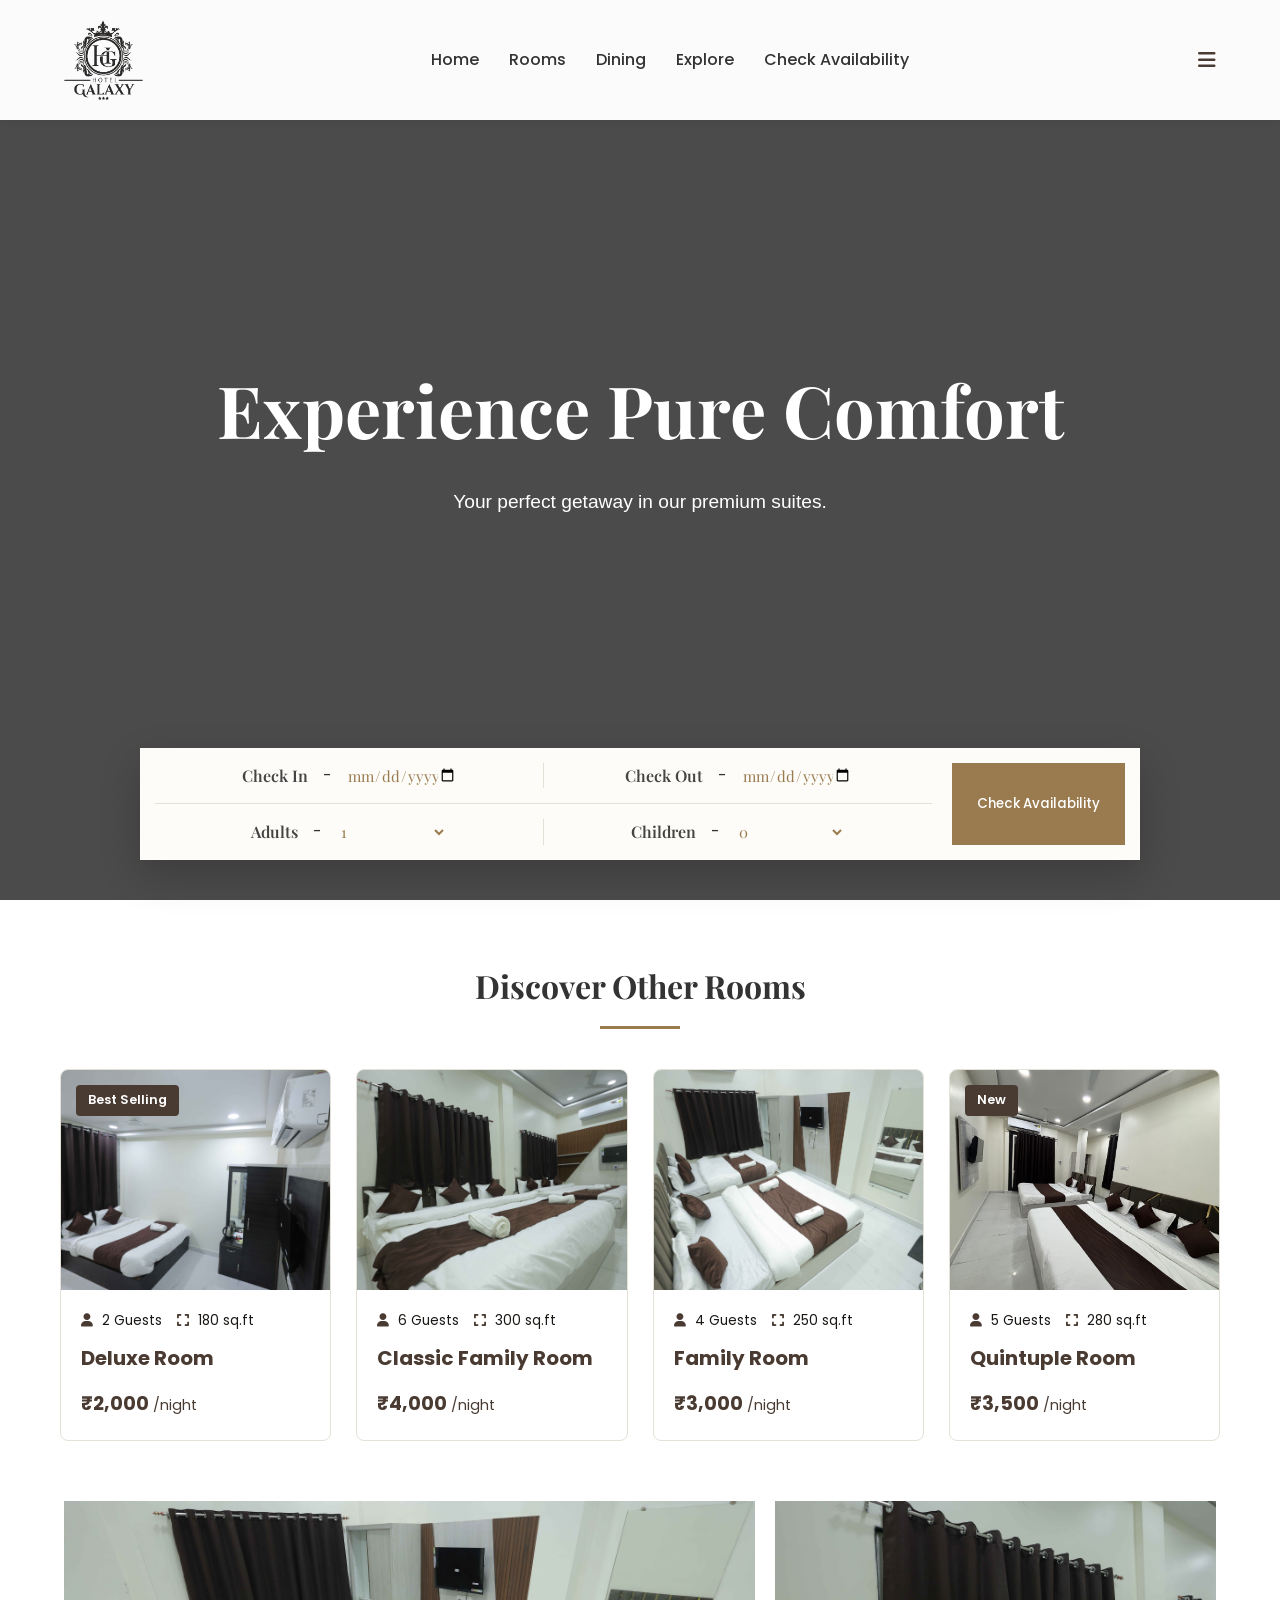
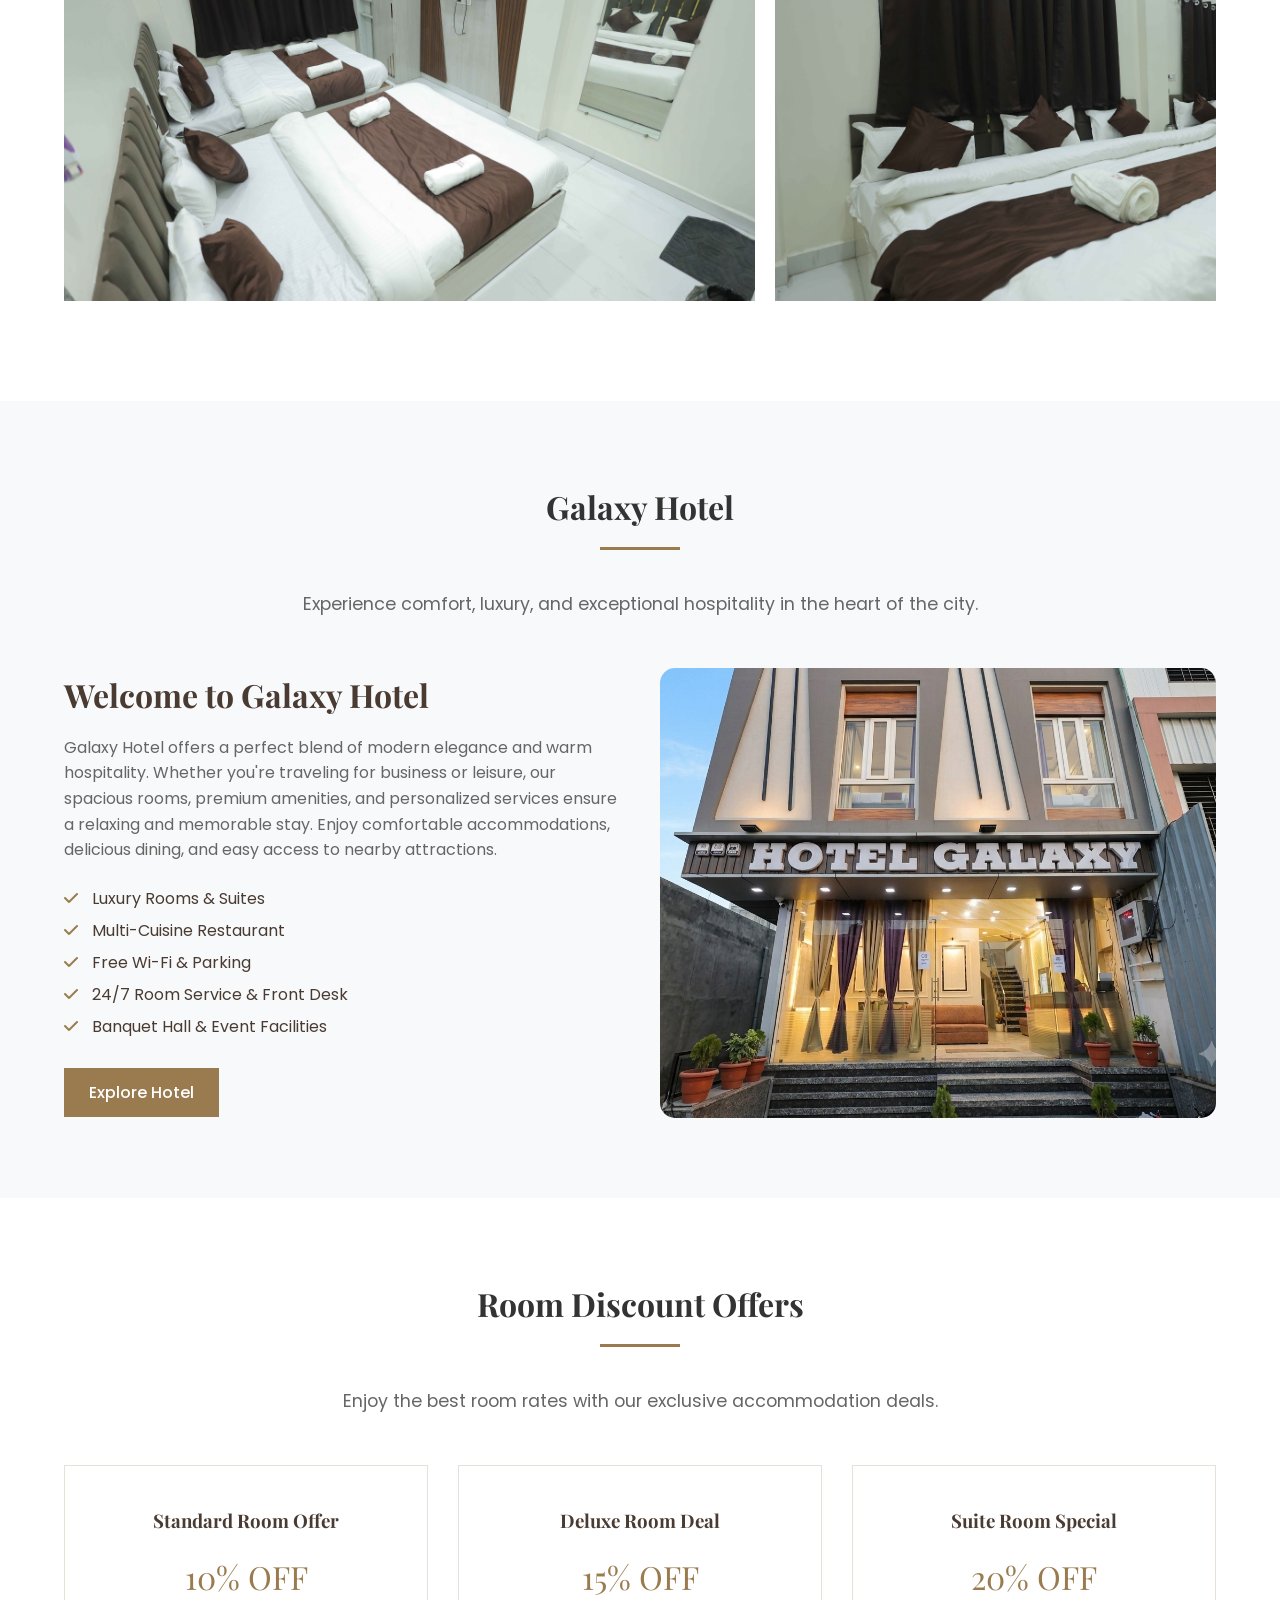
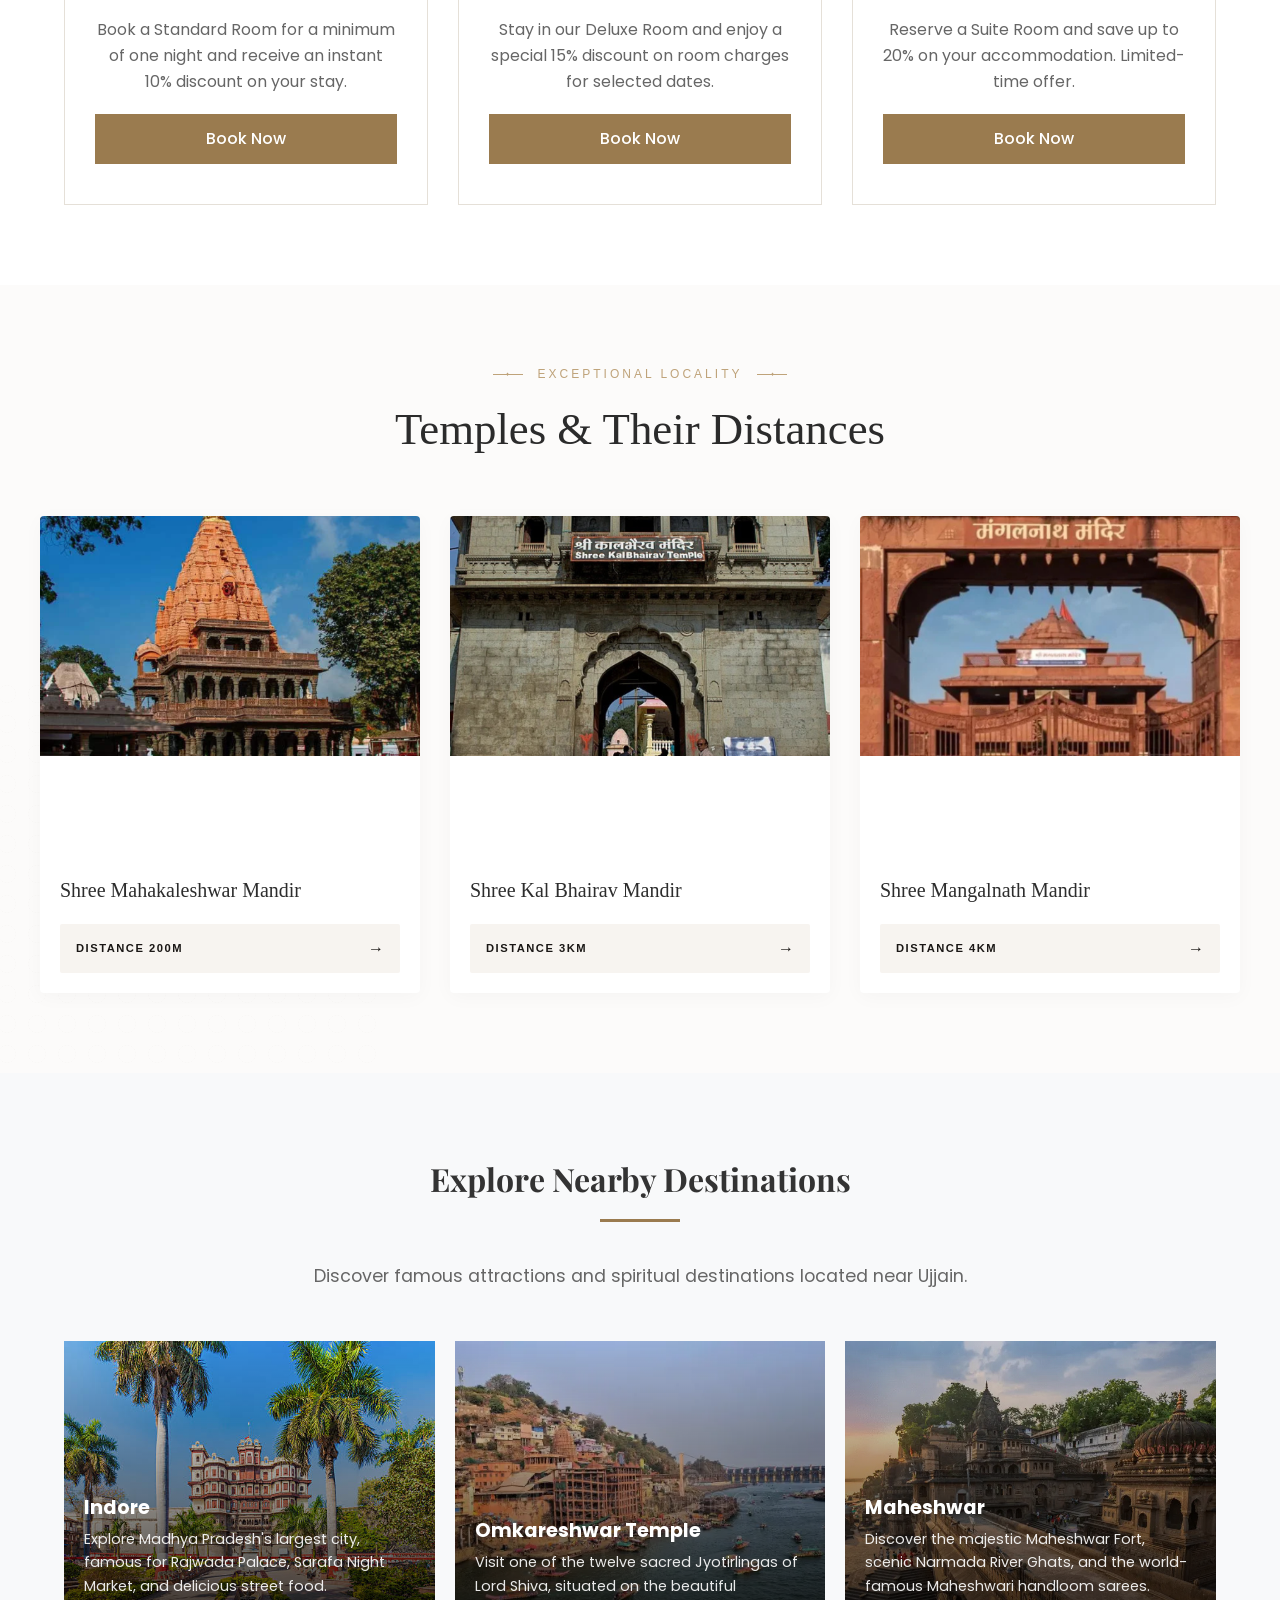
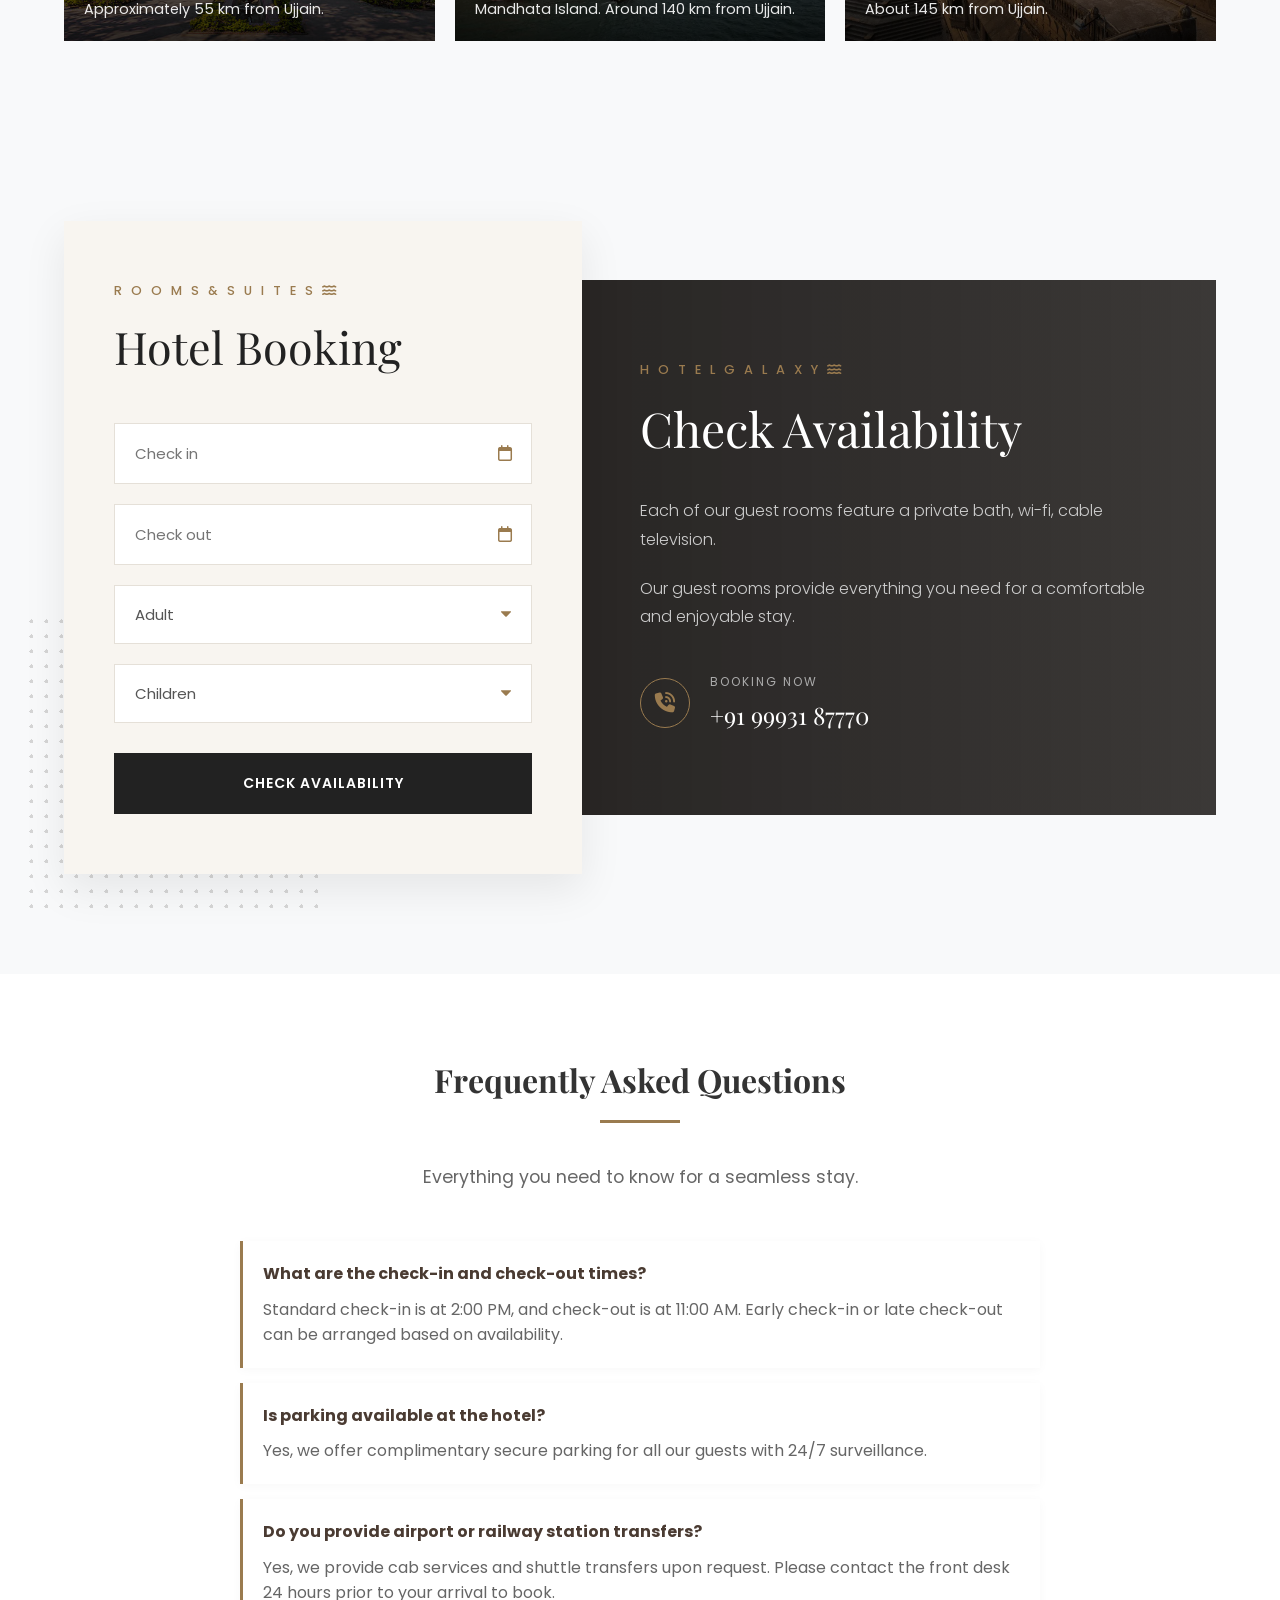
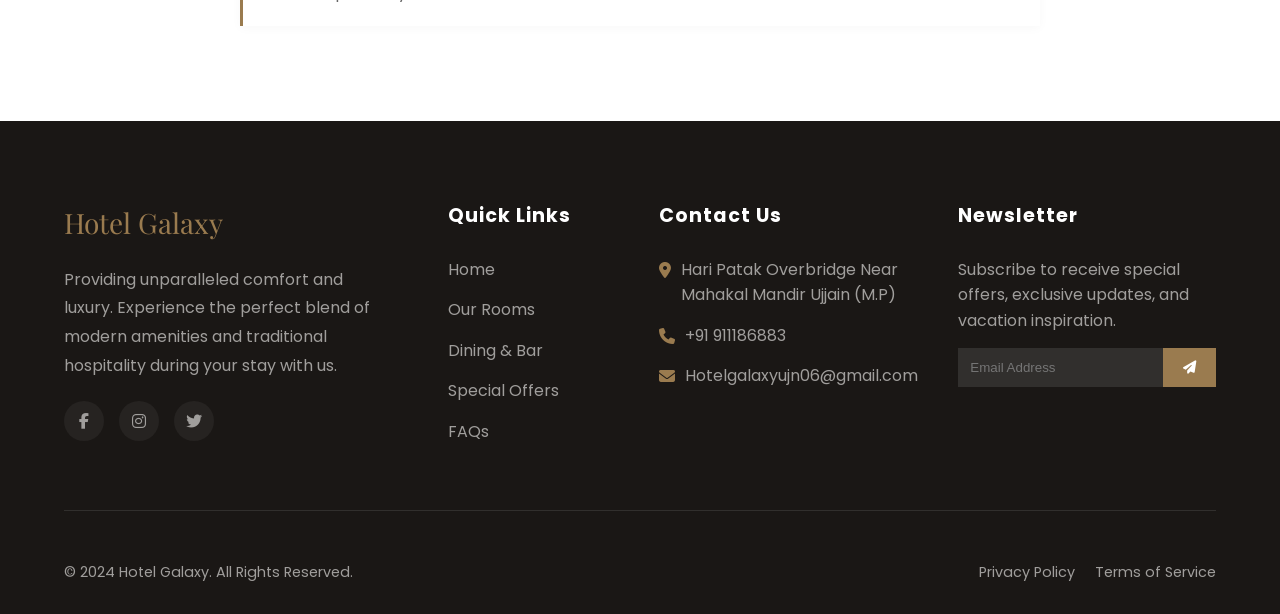
==== commit 0ba16a43: "new commit" ====
--- a/index.html
+++ b/index.html
@@ -92,57 +92,79 @@
 <section class="other-rooms-section" id="Rooms">
     <div class="container">
         <h2 class="section-title">Discover Other Rooms</h2>
+
         <div class="rooms-grid">
-            
+
             <!-- Room Card 1 -->
-               <a style="text-decoration: none;" href="./Deluxeroom.html">
-            <div class="room-card">
-                <div class="card-badge">Best Selling</div>
-                <div class="card-img">
-                   <img src="./IMAGES/ROOMIMG/TWOBED.jpeg" alt="Palm Breeze Room">
-                </div>
-                <div class="card-body">
-                    <div class="card-meta">
-                        <span><i class="fas fa-user"></i> 4 Guests</span>
-                        <span><i class="fas fa-expand"></i> 250 sq.ft</span>
-                    </div>
-                    <h4 >Deluxe Room</h4>
-                    <div class="card-price">₹4,000 <span>/night</span></div>
-                </div>
-            </div>
-           </a>
+            <a style="text-decoration: none;" href="./Deluxeroom.html">
+                <div class="room-card">
+                    <div class="card-badge">Best Selling</div>
+                    <div class="card-img">
+                        <img src="./IMAGES/ROOMIMG/TWOBED.jpeg" alt="Deluxe Room">
+                    </div>
+                    <div class="card-body">
+                        <div class="card-meta">
+                            <span><i class="fas fa-user"></i> 2 Guests</span>
+                            <span><i class="fas fa-expand"></i> 180 sq.ft</span>
+                        </div>
+                        <h4>Deluxe Room</h4>
+                        <div class="card-price">₹2,000 <span>/night</span></div>
+                    </div>
+                </div>
+            </a>
+
             <!-- Room Card 2 -->
-               <a style="text-decoration: none;" href="./ClasicFamilyRoom.html">
-            <div class="room-card">
-                <div class="card-img">
-                    <img src="./IMAGES/ROOMIMG/SIZBED.jpeg" alt="Lotus Suite">
-                </div>
-                <div class="card-body">
-                    <div class="card-meta">
-                        <span><i class="fas fa-user"></i> 3 Guests</span>
-                        <span><i class="fas fa-expand"></i> 200 sq.ft</span>
-                    </div>
-                     <h4>Classic Family Room</h4>
-                    <div class="card-price">₹3,500 <span>/night</span></div>
-                </div>
-            </div>
-</a>
+            <a style="text-decoration: none;" href="./ClasicFamilyRoom.html">
+                <div class="room-card">
+                    <div class="card-img">
+                        <img src="./IMAGES/ROOMIMG/SIZBED.jpeg" alt="Classic Family Room">
+                    </div>
+                    <div class="card-body">
+                        <div class="card-meta">
+                            <span><i class="fas fa-user"></i> 6 Guests</span>
+                            <span><i class="fas fa-expand"></i> 300 sq.ft</span>
+                        </div>
+                        <h4>Classic Family Room</h4>
+                        <div class="card-price">₹4,000 <span>/night</span></div>
+                    </div>
+                </div>
+            </a>
+
             <!-- Room Card 3 -->
-               <a style="text-decoration: none;" href="./FamilyRoom.html">
-            <div class="room-card">
-                <div class="card-img">
-                  <img src="./IMAGES/ROOMIMG/FOURBED.jpeg" alt="Jasmine Retreat">  
-                </div>
-                <div class="card-body">
-                    <div class="card-meta">
-                        <span><i class="fas fa-user"></i> 2 Guests</span>
-                        <span><i class="fas fa-expand"></i> 400 sq.ft</span>
-                    </div>
-                    <h4>Family Room</h4>
-                    <div class="card-price">₹6,500 <span>/night</span></div>
-                </div>
-            </div>
-</a>
+            <a style="text-decoration: none;" href="./FamilyRoom.html">
+                <div class="room-card">
+                    <div class="card-img">
+                        <img src="./IMAGES/ROOMIMG/FOURBED.jpeg" alt="Family Room">
+                    </div>
+                    <div class="card-body">
+                        <div class="card-meta">
+                            <span><i class="fas fa-user"></i> 4 Guests</span>
+                            <span><i class="fas fa-expand"></i> 250 sq.ft</span>
+                        </div>
+                        <h4>Family Room</h4>
+                        <div class="card-price">₹3,000 <span>/night</span></div>
+                    </div>
+                </div>
+            </a>
+
+            <!-- Room Card 4 -->
+            <a style="text-decoration: none;" href="./QuintupleRoom.html">
+                <div class="room-card">
+                    <div class="card-badge">New</div>
+                    <div class="card-img">
+                        <img src="./IMAGES/ROOMIMG/5bedsroom4.jpg" alt="Premium Room">
+                    </div>
+                    <div class="card-body">
+                        <div class="card-meta">
+                            <span><i class="fas fa-user"></i> 5 Guests</span>
+                            <span><i class="fas fa-expand"></i> 280 sq.ft</span>
+                        </div>
+                        <h4>Quintuple Room</h4>
+                        <div class="card-price">₹3,500 <span>/night</span></div>
+                    </div>
+                </div>
+            </a>
+
         </div>
     </div>
 </section>
--- a/style.css
+++ b/style.css
@@ -1636,10 +1636,9 @@
 
 .rooms-grid {
     display: grid;
-    grid-template-columns: repeat(auto-fit, minmax(320px, 1fr));
-    gap: 30px;
-}
-
+    grid-template-columns: repeat(4, 1fr);
+    gap: 25px;
+}
 .room-card {
     background: #fff;
     border: 1px solid var(--border-color);
@@ -1724,8 +1723,8 @@
 
 /* --- Responsive Design --- */
 @media (max-width: 992px) {
-    .room-layout-grid {
-        grid-template-columns: 1fr;
+     .rooms-grid {
+        grid-template-columns: repeat(2, 1fr);
     }
     
     .room-sidebar {
@@ -1743,6 +1742,9 @@
     .hero-title {
         font-size: 2rem;
     }
+       .rooms-grid {
+        grid-template-columns: 1fr;
+    }
     
     .amenities-grid {
         grid-template-columns: 1fr;
